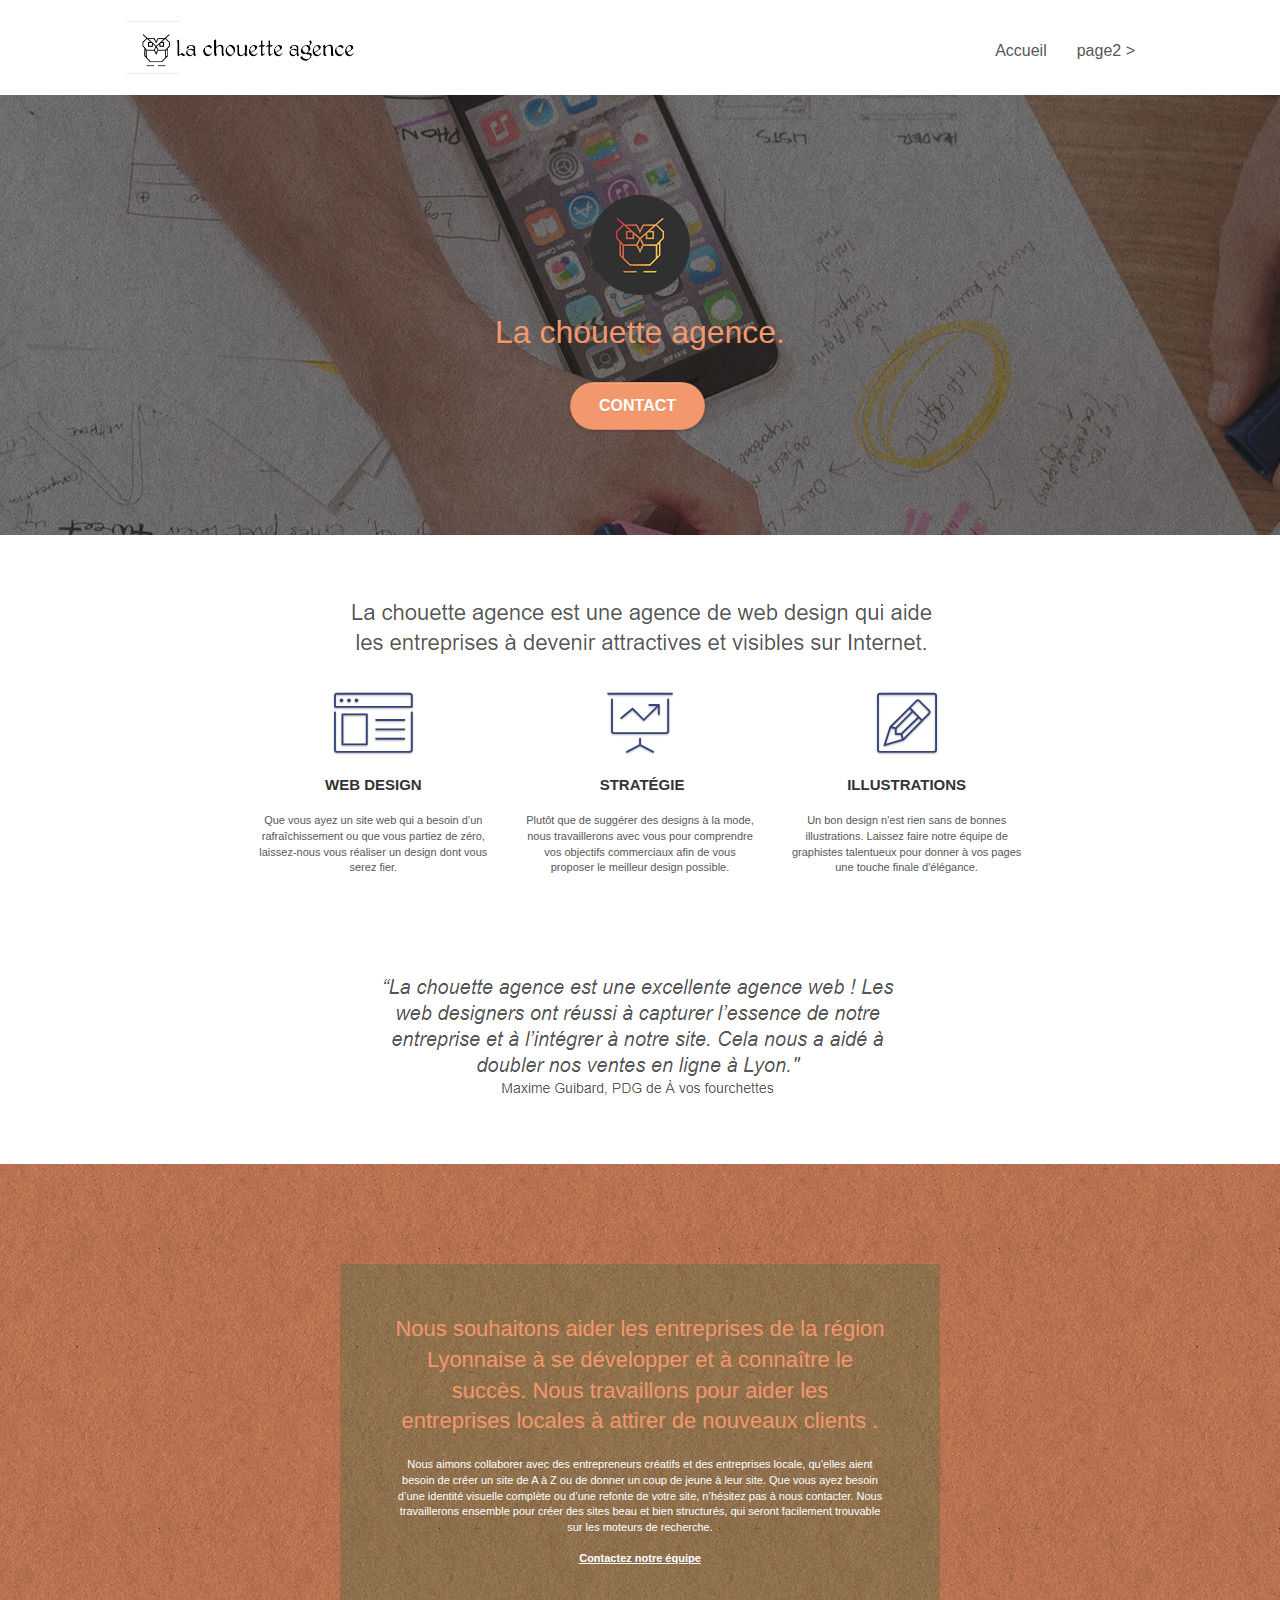
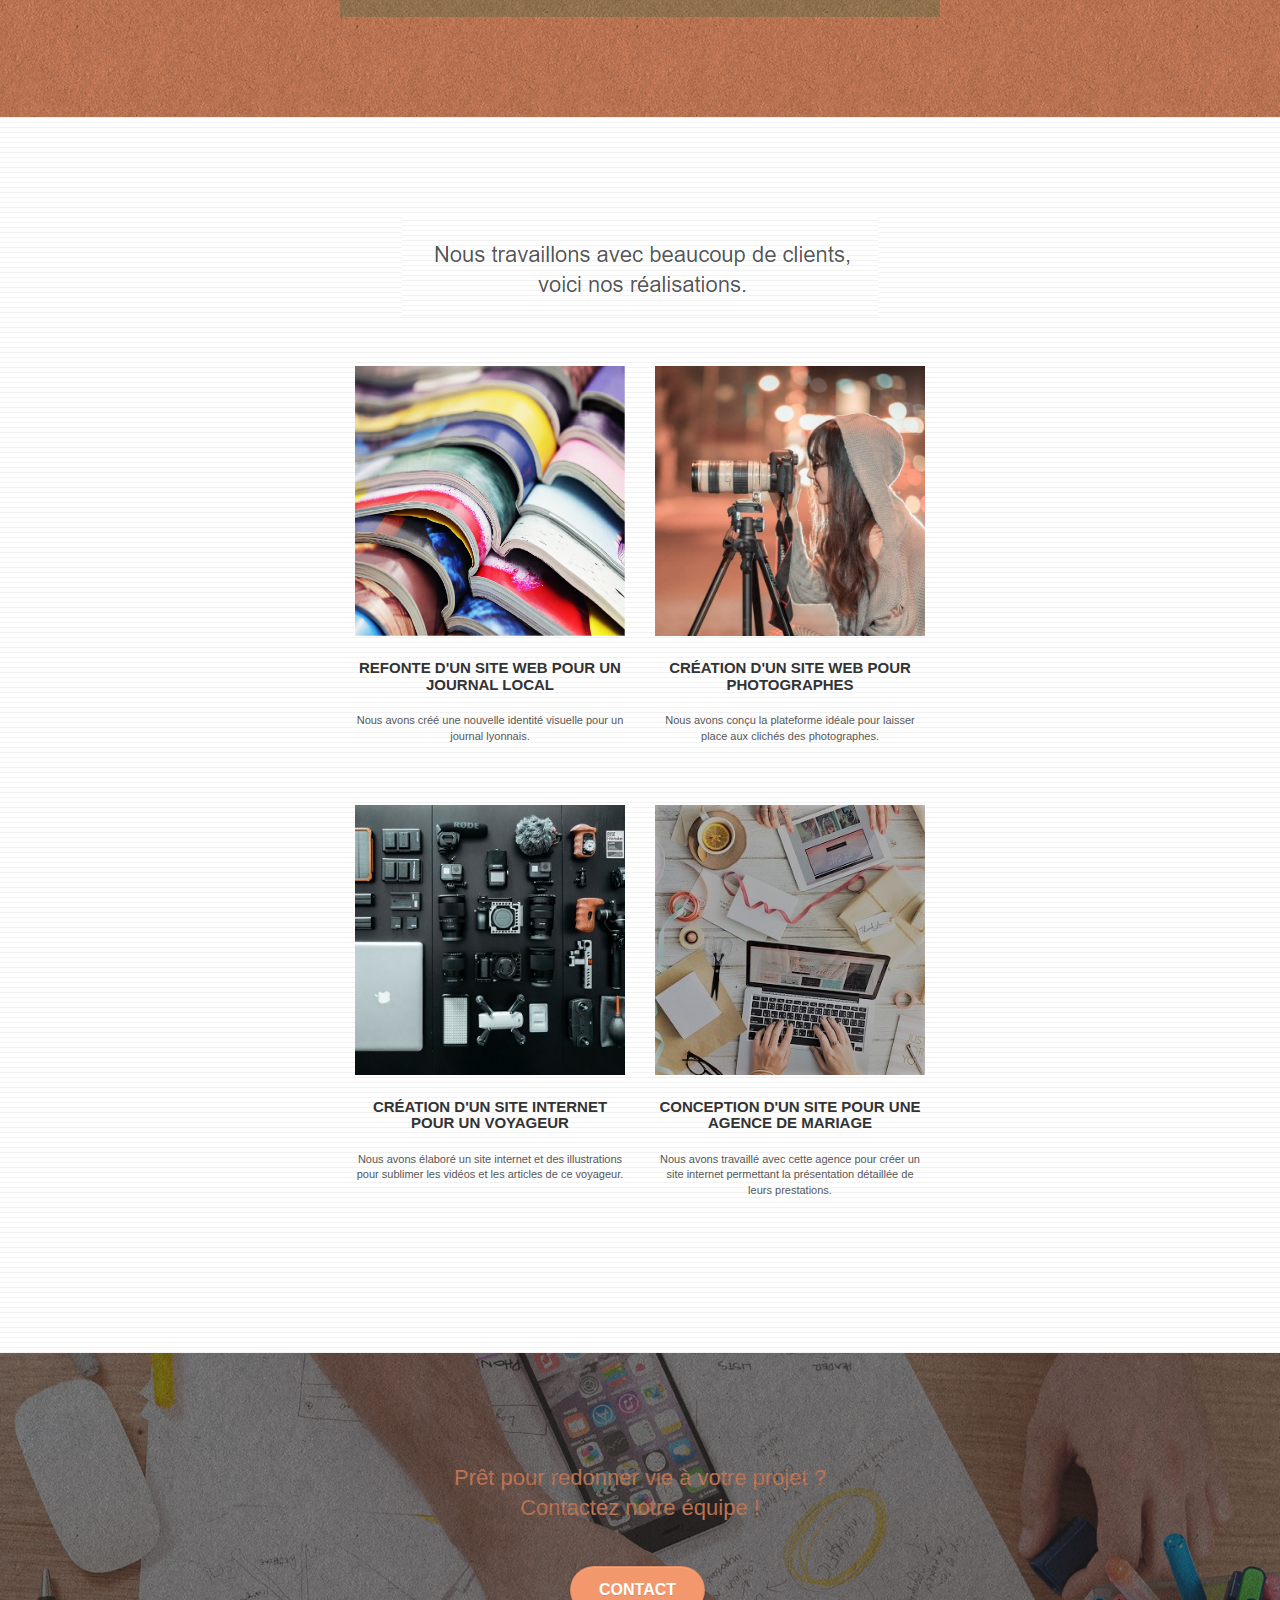
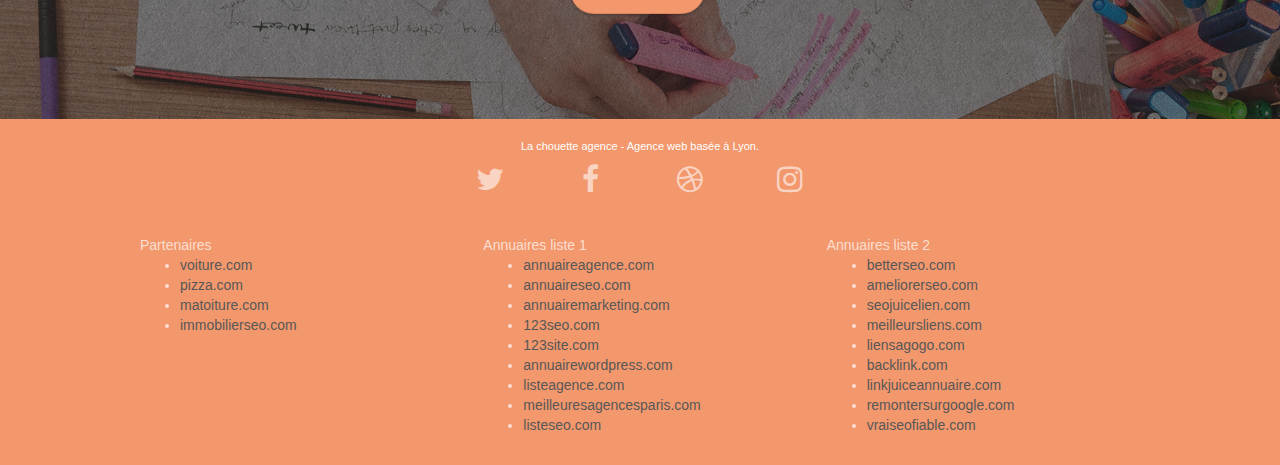
==== index.html @ f8e371b5 "Update index.html" ====
<!doctype html>
<html lang="fr">
<head>
    <meta charset="utf-8">
    <meta name="keywords" content="seo, google, site web, site internet, agence design paris, agence design, agence design,agence design,agence design,agence design,agence design,agence design,agence design,agence design">
    <meta name="description" content="">
    <meta name="viewport" content="width=device-width, initial-scale=1.0, viewport-fit=cover">
    <link rel="shortcut icon" type="image/png" href="favicon.jpg">
    
	<link rel="stylesheet" type="text/css" href="./css/bootstrap.css">
	<link rel="stylesheet" type="text/css" href="style.css">
	<link rel="stylesheet" type="text/css" href="./css/font-awesome.css">
	<link rel="stylesheet" type="text/css" href="./css/et-line.css">
	
    
	<script src="./js/jquery-2.1.0.js"></script>
	<script src="./js/bootstrap.js"></script>
	<script src="./js/blocs.js"></script>
	<script src="./js/jquery.touchSwipe.js" defer></script>
	<script src="./js/gmaps.js"></script>

    <title>.</title>

    
<!-- Analytics -->
 
<!-- Analytics END -->
    
</head>
<body>
<!-- Principal conteneur -->
<div class="page-container">
    
<!-- bloc-0 -->
<div class="bloc bgc-white l-bloc " id="bloc-0">
	<div class="container bloc-sm">

		<nav class="navbar row">
			<div class="navbar-header">
				<div class="keywords" style="color:#cccccc;font-size:1px;">Agence web à paris, stratégie web, web design, illustrations, design de site web, site web, web, internet, site internet, site</div>
				<a class="navbar-brand" href="index.html"><img src="img/la-chouette-agence.png" alt="paris web design logo agence web meilleure agence" height="40" /></a>
				<div class="keywords" style="color:#cccccc;font-size:1px;">Agence web à paris, stratégie web, web design, illustrations, design de site web, site web, web, internet, site internet, site</div>
				<button id="nav-toggle" type="button" class="ui-navbar-toggle navbar-toggle" data-toggle="collapse" data-target=".navbar-1">
					<span class="sr-only">Toggle navigation</span><span class="icon-bar"></span><span class="icon-bar"></span><span class="icon-bar"></span>
				</button>
			</div>
			<div class="collapse navbar-collapse navbar-1 special-dropdown-nav">
				<ul class="site-navigation nav navbar-nav">
					<li>
						<a href="index.html">Accueil</a>
					</li>
					<li>
					</li>
					<li>
						<a href="page2.html">page2 &gt;</a>
					</li>
				</ul>
			</div>
		</nav>
	</div>
</div>
<!-- bloc-0 END -->

<!-- bloc-1-presentation -->
<div class="bloc bgc-dark-slate-blue bg-banniere d-bloc bg-t-edge bloc-bg-texture texture-paper b-parallax" id="bloc-1-hero">
	<div class="container bloc-lg">
		<div class="row tight-width-whitespace">
			<div class="col-sm-12">
				<img src="img/logo.png" class="center-block image-resize-mode" width="100" alt="La chouette agence, agence web paris, création logo paris" />
				<h1 class="text-center hero-bloc-text tc-white ">
					La chouette agence.
				</h1>
				<div class="text-center">
					<a href="page2.html" class="btn btn-lg btn-clean btn-rd cta-hero btn-atomic-tangerine" id="cta-hero">Contact</a>
				</div>
			</div>
		</div>
	</div>
</div>
<!-- bloc-1-presentation END -->

<!-- bloc-2-services -->
<div class="bloc bgc-white l-bloc" id="bloc-2-services">
	<div class="container bloc-md">
		<div class="row">
			<div class="col-sm-12 text-center">
				<img alt="agence web, agence web paris, web design paris, stratégie web" src="img/title.png" />
			</div>
		</div>
		<div class="row voffset-lg med-width-whitespace">
			<div class="col-sm-4">
				<div class="text-center">
					<span class="et-icon-browser sm-shadow icon-dark-slate-blue icons icon-lg"></span>
				</div>
				<h3 class="mg-md text-center">
					Web design
				</h3>
				<p class="text-center ">
					Que vous ayez un site web qui a besoin d&rsquo;un rafraîchissement ou que vous partiez de zéro, laissez-nous vous réaliser un design dont vous serez fier.
				</p>
			</div>
			<div class="col-sm-4">
				<div class="text-center">
					<span class="et-icon-presentation sm-shadow icon-dark-slate-blue icons icon-lg"></span>
				</div>
				<h3 class="mg-md text-center">
					&nbsp;Stratégie
				</h3>
				<p class="text-center ">
					Plutôt que de suggérer des designs à la mode, nous travaillerons avec vous pour comprendre vos objectifs commerciaux afin de vous proposer le meilleur design possible.<br>
				</p>
			</div>
			<div class="col-sm-4">
				<div class="text-center">
					<span class="et-icon-edit sm-shadow icon-dark-slate-blue icons icon-lg"></span>
				</div>
				<h3 class="mg-md text-center">
					Illustrations
				</h3>
				<p class="text-center ">
					Un bon design n'est rien sans de bonnes illustrations. Laissez faire notre équipe de graphistes talentueux pour donner à vos pages une touche finale d'élégance.
				</p>
			</div>
		</div>
		<div class="row voffset-lg voffset">
			<div class="col-xs-12 col-md-8 col-md-offset-2 text-center">
				<img alt="agence web, agence web paris, web design paris, stratégie web" src="img/citation.png" />

			</div>
		</div>
	</div>
</div>
<!-- bloc-2-services END -->

<!-- bloc-3-what-i-do -->
<div class="bloc tc-white bgc-atomic-tangerine bg-presentation d-bloc bloc-bg-texture texture-paper b-parallax" id="bloc-3-what-i-do">
	<div class="container bloc-lg">
		<div class="row tight-width-whitespace black-background">
			<div class="col-sm-12">
				<h2 class="mg-md text-center tc-white">
					Nous souhaitons aider les entreprises de la région Lyonnaise à se développer et à connaître le succès. Nous travaillons pour aider les entreprises locales à attirer de nouveaux clients .<br>
				</h2>
				<p class="text-center white">
					Nous aimons collaborer avec des entrepreneurs créatifs et des entreprises locale, qu’elles aient besoin de créer un site de A à Z ou de donner un coup de jeune à leur site. Que vous ayez besoin d’une identité visuelle complète ou d’une refonte de votre site, n’hésitez pas à nous contacter. Nous travaillerons ensemble pour créer des sites beau et bien structurés, qui seront facilement trouvable sur les moteurs de recherche. <br><br><a class="ltc-white bold-link" href="page2.html">Contactez notre équipe</a><br>
				</p>
			</div>
		</div>
	</div>
</div>
<!-- bloc-3-what-i-do END -->

<!-- bloc-4-portfolio -->
<div class="bloc bgc-white bg-lines-h2-bg bg-repeat l-bloc" id="bloc-4-portfolio">
	<div class="container bloc-lg">
		<div class="row">
			<div class="col-sm-12 text-center">
				<img alt="agence web, agence web paris, web design paris, stratégie web" src="img/title2.png" />
			</div>
		</div>
		<div class="row tight-width-whitespace portfolio-row">
			<div class="col-sm-6">
				<a href="#" data-lightbox="img/1.jpg" data-gallery-id="gallery-1" data-caption="Refonte d'un site web pour un journal local" data-frame="snapshot-lb"><img src="img/1.jpg" alt="paris web design logo agence web meilleure agence et refonte site web journal" class="img-responsive portfolio-thumb" /></a>
				<h3 class="mg-md text-center">
					Refonte d'un site web pour un journal local
				</h3>
				<p class="text-center">
					Nous avons créé une nouvelle identité visuelle pour un journal lyonnais.
				</p>
			</div>
			<div class="col-sm-6">
				<a href="#" data-lightbox="img/2.jpg" data-gallery-id="gallery-1" data-caption="Création d'un site web pour photographes" data-frame="snapshot-lb"><img src="img/2.jpg" class="img-responsive portfolio-thumb" alt="paris web design logo agence web meilleure agence, Création d'un site web pour photographes" /></a>
				<h3 class="mg-md text-center">
					Création d'un site web pour photographes
				</h3>
				<p class="text-center">
					Nous avons conçu la plateforme idéale pour laisser place aux clichés des photographes.
				</p>
			</div>
		</div>
		<div class="row tight-width-whitespace portfolio-row">
			<div class="col-sm-6">
				<a href="#" data-lightbox="img/3.bmp" data-gallery-id="gallery-1" data-caption="Création d'un site internet pour un voyageur" data-frame="snapshot-lb"><img src="img/3.bmp" class="img-responsive portfolio-thumb" alt="paris web design logo agence web meilleure agence, Création d'un site web pour voyageur"/></a>
				<h3 class="mg-md text-center">
					Création d'un site internet pour un voyageur
				</h3>
				<p class="text-center">
					Nous avons élaboré un site internet et des illustrations pour sublimer les vidéos et les articles de ce voyageur.
				</p>
			</div>
			<div class="col-sm-6">
				<a href="#" data-lightbox="img/4.bmp" data-gallery-id="gallery-1" data-caption="Conception d'un site pour une agence de mariage" data-frame="snapshot-lb"><img src="img/4.bmp" class="img-responsive portfolio-thumb" alt="paris web design logo agence web meilleure agence, Création d'un site web pour agence de mariage" /></a>
				<h3 class="mg-md text-center">
					Conception d'un site pour une agence de mariage
				</h3>
				<p class="text-center">
					Nous avons travaillé avec cette agence pour créer un site internet permettant la présentation détaillée de leurs prestations.
				</p>
			</div>
		</div>
	</div>
</div>
<!-- bloc-4-portfolio END -->

<!-- bloc-5-cta -->
<div class="bloc bgc-dark-slate-blue bg-banniere d-bloc bloc-bg-texture texture-paper" id="bloc-5-cta">
	<div class="container bloc-lg">
		<div class="row">
			<h2 class="mg-md text-center tc-white">
				Prêt pour redonner vie à votre projet ?<br>Contactez notre équipe !
			</h2>
			<div class="col-sm-12 text-center">
				<a href="page2.html" class="btn btn-atomic-tangerine btn-clean btn-rd btn-lg cta-hero">Contact</a>
			</div>
		</div>
	</div>
</div>
<!-- bloc-5-cta END -->

<!-- Footer - bloc-8 -->
<div class="bloc bgc-atomic-tangerine d-bloc" id="bloc-8">
	<div class="container bloc-sm">
		<div class="row">
			<div class="col-sm-12">
				<p class="text-center white">
					La chouette agence - Agence web basée à Lyon.<br>
				</p>
				<div class="row row-no-gutters social">
					<div class="col-sm-3">
						<div class="text-center">
							<a class="social" href="index.html"><span class="fa fa-twitter icon-md"></span></a>
						</div>
					</div>
					<div class="col-sm-3">
						<div class="text-center">
							<a class="social" href="index.html"><span class="fa fa-facebook icon-md"></span></a>
						</div>
					</div>
					<div class="col-sm-3">
						<div class="text-center">
							<a class="social" href="index.html"><span class="fa fa-dribbble icon-md"></span></a>
						</div>
					</div>
					<div class="col-sm-3">
						<div class="text-center">
							<a class="social" href="index.html"><span class="fa fa-instagram icon-md"></span></a>
						</div>
					</div>
					<div class="keywords" style="color:#F3976C;">Agence web à paris, stratégie web, web design, illustrations, design de site web, site web, web, internet, site internet, site</div>
				</div>
				<div class="row">
					<div class="col-sm-4">
						Partenaires
							<ul>
								<li><a href="voiture.com">voiture.com</a></li>
								<li><a href="pizza.com">pizza.com</a></li>
								<li><a href="matoiture.com">matoiture.com</a></li>
								<li><a href="immobilierseo.com">immobilierseo.com</a></li>
							</ul>		
					</div>
					<div class="col-sm-4">
						Annuaires liste 1
						<ul>
							<li><a href="annuaireagence.com">annuaireagence.com</a></li>
							<li><a href="annuaireseo.com">annuaireseo.com</a></li>
							<li><a href="annuairemarketing.com">annuairemarketing.com</a></li>
							<li><a href="123seoture.com">123seo.com</a></li>
							<li><a href="123site.com">123site.com</a></li>
							<li><a href="annuairewordpress.com">annuairewordpress.com</a></li>
							<li><a href="listeagence.com">listeagence.com</a></li>
							<li><a href="meilleuresagencesparis.com">meilleuresagencesparis.com</a></li>
							<li><a href="listeseo.com">listeseo.com</a></li>
						</ul>
					</div>
					<div class="col-sm-4">
						Annuaires liste 2
						<ul>
							<li><a href="betterseo.com">betterseo.com</a></li>
							<li><a href="ameliorerseo.com">ameliorerseo.com</a></li>
							<li><a href="seojuicelien.com">seojuicelien.com</a></li>
							<li><a href="meilleursliens.com">meilleursliens.com</a></li>
							<li><a href="liensagogo.com">liensagogo.com</a></li>
							<li><a href="backlink.com">backlink.com</a></li>
							<li><a href="linkjuiceannuaire.com">linkjuiceannuaire.com</a></li>
							<li><a href="remontersurgoogle.com">remontersurgoogle.com</a></li>
							<li><a href="vraiseofiable.com">vraiseofiable.com</a></li>
						</ul>
					</div>
				</div>
			</div>
		</div>
	</div>
</div>
<!-- Footer - bloc-8 END -->

</div>
<!-- Principal conteneur END -->
    

</body>
</html>
---- style.css ----
body {
    margin: 0;
    padding: 0;
    background: #FFF;
    overflow-x: hidden;
    -webkit-font-smoothing: antialiased;
    -moz-osx-font-smoothing: grayscale;
}

a,
button {
    transition: all .3s ease-in-out;
    outline: none!important;
}

a:hover {
    text-decoration: none;
    cursor: pointer;
}

#page-loading-blocs-notifaction {
    position: fixed;
    top: 0;
    bottom: 0;
    width: 100%;
    z-index: 100000;
    background: #FFFFFF url("img/pageload-spinner.gif") no-repeat center center;
}

.bloc {
    width: 100%;
    clear: both;
    background: 50% 50% no-repeat;
    padding: 0 50px;
    -webkit-background-size: cover;
    -moz-background-size: cover;
    -o-background-size: cover;
    background-size: cover;
    position: relative;
}

.bloc .container {
    padding-left: 0;
    padding-right: 0;
}

.bloc-lg {
    padding: 100px 50px;
}

.bloc-md {
    padding: 50px;
}

.bloc-sm {
    padding: 20px 50px;
}

.bg-center,
.bg-l-edge,
.bg-r-edge,
.bg-t-edge,
.bg-b-edge,
.bg-tl-edge,
.bg-bl-edge,
.bg-tr-edge,
.bg-br-edge,
.bg-repeat {
    -webkit-background-size: auto!important;
    -moz-background-size: auto!important;
    -o-background-size: auto!important;
    background-size: auto!important;
}

.bg-repeat {
    background: repeat;
}

.bg-t-edge {
    background: top no-repeat;
}

.bloc-bg-texture::before {
    content: "";
    background-size: 2px 2px;
    position: absolute;
    top: 0;
    bottom: 0;
    left: 0;
    right: 0;
}

.texture-paper::before {
    background: url("img/texture-paper.png");
    background-size: 280px 280px;
}

.b-parallax {
    background-attachment: fixed;
}

.d-bloc {
    color: rgba(255, 255, 255, .7);
}

.d-bloc button:hover {
    color: rgba(255, 255, 255, .9);
}

.d-bloc .icon-round,
.d-bloc .icon-square,
.d-bloc .icon-rounded,
.d-bloc .icon-semi-rounded-a,
.d-bloc .icon-semi-rounded-b {
    border-color: rgba(255, 255, 255, .9);
}

.d-bloc .divider-h span {
    border-color: rgba(255, 255, 255, .2);
}

.d-bloc .a-btn,
.d-bloc .navbar a,
.d-bloc .navbar-brand,
.d-bloc a .icon-sm,
.d-bloc a .icon-md,
.d-bloc a .icon-lg,
.d-bloc a .icon-xl,
.d-bloc h1 a,
.d-bloc h2 a,
.d-bloc h3 a,
.d-bloc h4 a,
.d-bloc h5 a,
.d-bloc h6 a,
.d-bloc p a {
    color: rgba(255, 255, 255, .6);
}

.d-bloc .a-btn:hover,
.d-bloc .navbar a:hover,
.d-bloc .navbar-brand:hover,
.d-bloc a:hover .icon-sm,
.d-bloc a:hover .icon-md,
.d-bloc a:hover .icon-lg,
.d-bloc a:hover .icon-xl,
.d-bloc h1 a:hover,
.d-bloc h2 a:hover,
.d-bloc h3 a:hover,
.d-bloc h4 a:hover,
.d-bloc h5 a:hover,
.d-bloc h6 a:hover,
.d-bloc p a:hover {
    color: rgba(255, 255, 255, 1);
}

.d-bloc .navbar-toggle .icon-bar {
    background: rgba(255, 255, 255, 1);
}

.d-bloc .btn-wire,
.d-bloc .btn-wire:hover {
    color: rgba(255, 255, 255, 1);
    border-color: rgba(255, 255, 255, 1);
}

.d-bloc .panel {
    color: rgba(0, 0, 0, .5);
}

.d-bloc .panel button:hover {
    color: rgba(0, 0, 0, .7);
}

.d-bloc .panel icon {
    border-color: rgba(0, 0, 0, .7);
}

.d-bloc .panel .divider-h span {
    border-color: rgba(0, 0, 0, .1);
}

.d-bloc .panel .a-btn {
    color: rgba(0, 0, 0, .6);
}

.d-bloc .panel .a-btn:hover {
    color: rgba(0, 0, 0, 1);
}

.d-bloc .panel .btn-wire,
.d-bloc .panel .btn-wire:hover {
    color: rgba(0, 0, 0, .7);
    border-color: rgba(0, 0, 0, .3);
}

.d-bloc .panel,
.l-bloc {
    color: rgba(0, 0, 0, .5);
}

.d-bloc .panel button:hover,
.l-bloc button:hover {
    color: rgba(0, 0, 0, .7);
}

.l-bloc .icon-round,
.l-bloc .icon-square,
.l-bloc .icon-rounded,
.l-bloc .icon-semi-rounded-a,
.l-bloc .icon-semi-rounded-b {
    border-color: rgba(0, 0, 0, .7);
}

.d-bloc .panel .divider-h span,
.l-bloc .divider-h span {
    border-color: rgba(0, 0, 0, .1);
}

.d-bloc .panel .a-btn,
.l-bloc .a-btn,
.l-bloc .navbar a,
.l-bloc .navbar-brand,
.l-bloc a .icon-sm,
.l-bloc a .icon-md,
.l-bloc a .icon-lg,
.l-bloc a .icon-xl,
.l-bloc h1 a,
.l-bloc h2 a,
.l-bloc h3 a,
.l-bloc h4 a,
.l-bloc h5 a,
.l-bloc h6 a,
.l-bloc p a {
    color: rgba(0, 0, 0, .6);
}

.d-bloc .panel .a-btn:hover,
.l-bloc .a-btn:hover,
.l-bloc .navbar a:hover,
.l-bloc .navbar-brand:hover,
.l-bloc a:hover .icon-sm,
.l-bloc a:hover .icon-md,
.l-bloc a:hover .icon-lg,
.l-bloc a:hover .icon-xl,
.l-bloc h1 a:hover,
.l-bloc h2 a:hover,
.l-bloc h3 a:hover,
.l-bloc h4 a:hover,
.l-bloc h5 a:hover,
.l-bloc h6 a:hover,
.l-bloc p a:hover {
    color: rgba(0, 0, 0, 1);
}

.l-bloc .navbar-toggle .icon-bar {
    color: rgba(0, 0, 0, .6);
}

.d-bloc .panel .btn-wire,
.d-bloc .panel .btn-wire:hover,
.l-bloc .btn-wire,
.l-bloc .btn-wire:hover {
    color: rgba(0, 0, 0, .7);
    border-color: rgba(0, 0, 0, .3);
}

.voffset {
    margin-top: 30px;
}

.voffset-lg {
    margin-top: 80px;
}

.row-no-gutters {
    margin-right: 0;
    margin-left: 0;
}

.row.row-no-gutters > [class^="col-"],
.row.row-no-gutters > [class*=" col-"] {
    padding-right: 0;
    padding-left: 0;
}

#bloc-1-hero h1 {
    font-size: 32px;
}

.navbar {
    margin-bottom: 0;
    z-index: 1;
}

.navbar-brand {
    height: auto;
    padding: 3px 15px;
    font-size: 25px;
    font-weight: normal;
    font-weight: 600;
    line-height: 44px;
}

.navbar-brand img {
    max-height: 200px;
    margin: 0 5px 0 0;
    display: inline;
}

.navbar-brand img[src$=svg] {
    min-width: 100px;
}

.nav-center .navbar-brand img {
    margin: 0;
}

.navbar .nav {
    padding-top: 2px;
    margin-right: -16px;
    float: right;
    z-index: 1;
}

.nav > li {
    float: left;
    margin-top: 4px;
    font-size: 16px;
}

.navbar-nav .open .dropdown-menu > li > a {
    text-align: inherit;
}

.nav > li a:hover,
.nav > li a:focus {
    background: transparent;
}

.navbar-toggle {
    margin: 10px 10px 0 0;
    border: 0px;
}

.navbar-toggle:hover {
    background: transparent!important;
}

.navbar-toggle .icon-bar {
    background-color: rgba(0, 0, 0, .5);
    width: 26px;
}

.nav-invert .navbar .nav {
    float: left;
}

.nav-invert .navbar-header,
.nav-invert .navbar-brand {
    float: right;
    position: relative;
    z-index: 2;
}

@media (min-width: 768px) {
    .site-navigation {
        position: absolute;
        top: 50%;
        right: 20px;
        transform: translate(0, -50%);
        -webkit-transform: translateY(-50%);
    }
    .nav > li .dropdown-menu a,
    .nav > li .dropdown-menu a:hover {
        color: #484848;
    }
    .nav-invert .site-navigation {
        left: 0;
        right: 0;
    }
    .nav-center {
        text-align: center;
    }
    .nav-center .navbar-header {
        width: 100%;
    }
    .nav-center .navbar-header,
    .nav-center .navbar-brand,
    .nav-center .nav > li {
        float: none;
        display: inline-block;
    }
    .nav-center .site-navigation {
        position: relative;
        width: 100%;
        right: 0;
        margin-right: 0px;
        margin-top: 20px;
    }
    .nav-center.mini-nav .navbar-toggle {
        float: none;
        margin: 10px auto 0;
    }
}

.nav > li > .dropdown a {
    background: none!important;
    display: block;
    padding: 14px 15px;
}

nav .caret {
    margin: 0 5px;
}

.dropdown-menu .dropdown-menu {
    top: -8px;
    left: 100%;
}

.dropdown-menu .dropmenu-flow-right {
    top: 100%;
    left: 0;
    margin-left: -1px;
    border-top-left-radius: 0;
    border-top-right-radius: 0;
}

.dropdown-menu .dropdown span {
    border: 4px solid black;
    border-top-color: transparent;
    border-right-color: transparent;
    border-bottom-color: transparent;
    margin: 6px -5px 0 0!important;
    float: right;
}

.mg-md {
    margin-top: 10px;
    margin-bottom: 20px;
}

.mg-lg {
    margin-top: 10px;
    margin-bottom: 40px;
}

.btn {
    margin: 0 5px 5px 0;
}

.btn.pull-right {
    margin: 0 0 5px 5px;
}

.btn-d,
.btn-d:hover,
.btn-d:focus {
    color: #FFF;
    background: rgba(0, 0, 0, .3);
}

button {
    outline: none!important;
}

.btn-rd {
    border-radius: 40px;
}

.btn-clean {
    border: 1px solid rgba(0, 0, 0, .08);
    border-bottom-color: rgba(0, 0, 0, .1);
    text-shadow: 0 1px 0 rgba(0, 0, 1, .1);
    box-shadow: 0 1px 3px rgba(0, 0, 1, .25), inset 0 1px 0 0 rgba(255, 255, 255, .15);
}

.icon-md {
    font-size: 30px!important;
}

.icon-lg {
    font-size: 60px!important;
}

.sm-shadow {
    text-shadow: 0 1px 2px rgba(0, 0, 0, .3);
}

.panel-sq,
.panel-sq .panel-heading,
.panel-sq .panel-footer {
    border-radius: 0;
}

.panel-rd {
    border-radius: 30px;
}

.panel-rd .panel-heading {
    border-radius: 29px 29px 0 0;
}

.panel-rd .panel-footer {
    border-radius: 0 0 29px 29px;
}

.form-control {
    border-color: rgba(0, 0, 0, .1);
    box-shadow: none;
}

.scrollToTop {
    width: 40px;
    height: 40px;
    position: fixed;
    bottom: 20px;
    right: 20px;
    opacity: 0;
    z-index: 500;
    transition: all .3s ease-in-out;
}

.scrollToTop span {
    margin-top: 6px;
}

.showScrollTop {
    font-size: 14px;
    opacity: 1;
}

a[data-lightbox] {
    position: relative;
    display: block;
    text-align: center;
}

a[data-lightbox]:hover::before {
    content: "+";
    font-family: "HelveticaNeue-Light", "Helvetica Neue Light", "Helvetica Neue", Helvetica, Arial;
    font-size: 32px;
    width: 50px;
    height: 50px;
    margin-left: -25px;
    border-radius: 50%;
    background: rgba(0, 0, 0, .6);
    color: #FFF;
    font-weight: 100;
    z-index: 1;
    position: absolute;
    top: 50%;
    transform: translateY(-50%);
    -webkit-transform: translateY(-50%);
}

a[data-lightbox]:hover img {
    opacity: 0.6;
    -webkit-animation-fill-mode: none;
    animation-fill-mode: none;
}

#lightbox-modal {
    display: flex;
    align-items: center;
}

#lightbox-modal .modal-dialog {
    width: 90%;
    max-width: 900px;
    margin: 0 auto 0;
}

#lightbox-modal .modal-dialog img {
    max-height: 90vh;
    margin: 0 auto;
}

.lightbox-caption {
    padding: 20px;
    color: #FFF;
    background: rgba(0, 0, 0, .5);
    position: absolute;
    left: 15px;
    right: 15px;
    bottom: 5px;
}

.close-lightbox {
    color: #FFF;
    font-size: 30px;
    position: absolute;
    top: 20px;
    right: 20px;
    z-index: 20;
    background: rgba(0, 0, 0, .5);
    border: none;
    line-height: 30px;
    padding: 0 9px 5px;
    opacity: 0.3;
}

.close-lightbox:hover,
.next-lightbox:hover,
.prev-lightbox:hover {
    opacity: 1.0;
    color: #FFF;
}

.next-lightbox,
.prev-lightbox {
    font-size: 20px;
    color: rgba(255, 255, 255, .9);
    background: rgba(0, 0, 0, .5);
    transition: all .2s ease-in-out;
    position: absolute;
    top: 45%;
    z-index: 1;
    opacity: 0.4;
}

.next-lightbox {
    padding: 6px 8px 1px 13px;
    right: 25px;
}

.prev-lightbox {
    padding: 6px 13px 1px 10px;
    left: 25px;
}

.snapshot-lb .modal-body {
    padding-bottom: 45px;
}

.snapshot-lb .lightbox-caption {
    padding: 0;
    color: rgba(0, 0, 0, .5);
    background: none;
}

h1,
h2,
h3,
h4,
h5,
h6,
p,
label,
.btn,
a {
    font-family: "helvetica";
    font-weight: 400;
    color: #575757!important;
}

.container {
    max-width: 1000px;
}

.hero-bloc-text {
    font-size: 38px;
}

.hero-bloc-text-sub {
    font-size: 36px;
}

.statement-bloc-text {
    line-height: 26px;
    font-style: italic;
    font-size: 20px;
    text-align: center;
    font-weight: lighter;
    max-width: 520px;
    margin: auto auto auto auto;
}

p {
    font-size: 11px;
}

.tight-width-whitespace {
    max-width: 600px;
    margin: auto auto auto auto;
}

.h1 {
    font-size: 20px;
    font-family: "Open Sans";
}

.cta-hero {
    margin-top: 22px;
    color: #FFFFFF!important;
    text-transform: uppercase;
    padding: 12px 28px 12px 28px;
    font-size: 16px;
    font-weight: 700;
}

.social {
    max-width: 400px;
    margin: auto auto auto auto;
}

h2 {
    font-size: 22px;
    line-height: 1.4em;
}

h3 {
    font-size: 15px;
    text-transform: uppercase;
    font-weight: 700;
    color: #333333!important;
}

.med-width-whitespace {
    max-width: 800px;
    margin: auto auto auto auto;
    box-shadow: 0px 0px 0px #000000;
}

h1 {
    color: #333333!important;
}

h4 {
    color: #333333!important;
}

.icons {
    margin-bottom: 14px;
    margin-top: 24px;
}

.white {
    color: #FFFFFF!important;
}

.portfolio-thumb {
    margin-bottom: 24px;
}

.portfolio-row {
    margin-bottom: 44px;
    margin-top: 50px;
}

.avatar {
    box-shadow: 0px 4px 9px rgba(0, 0, 0, 0.3);
}

.black-background {
    background-color: rgba(165, 147, 99, 0.7);
    padding: 40px 40px 40px 40px;
}

.bold-link {
    font-weight: 900;
    text-decoration: underline!important;
}

.bgc-white {
    background-color: #FFFFFF;
}

.bgc-dark-slate-blue {
    background-color: #364577;
}

.bgc-atomic-tangerine {
    background-color: #F3976C;
}

.tc-white {
    color: #F3976C!important;
}

.btn-atomic-tangerine {
    background: #F3976C;
    color: #FFFFFF!important;
}

.btn-atomic-tangerine:hover {
    background: #c27956!important;
    color: #FFFFFF!important;
}

.ltc-white {
    color: #FFFFFF!important;
}

.ltc-white:hover {
    color: #cccccc!important;
}

.ltc-atomic-tangerine {
    color: #F3976C!important;
}

.ltc-atomic-tangerine:hover {
    color: #c27956!important;
}

.icon-dark-slate-blue {
    color: #364577!important;
    border-color: #364577!important;
}

.bg-dots-bg {
    background-image: url("img/dots-bg.png");
}

.bg-lines-h2-bg {
    background-image: url("img/lines-h2-bg.png");
}

.bg-banniere {
    background-image: url("img/la-chouette-agence-banniere.jpg");
}

.bg-presentation {
    background-image: url("img/image-de-presentation.bmp");
}

@media (max-width: 1024px) {
    .bloc {
        padding-left: 20px;
        padding-right: 20px;
    }
    .bloc.full-width-bloc,
    .bloc-tile-2.full-width-bloc .container,
    .bloc-tile-3.full-width-bloc .container,
    .bloc-tile-4.full-width-bloc .container {
        padding-left: 0;
        padding-right: 0;
    }
}

@media (max-width: 992px) and (min-width: 768px) {
    .navbar .nav {
        max-width: 80%
    }
    .nav-center.navbar .nav {
        max-width: 100%
    }
}

@media only screen and (min-device-width: 768px) and (max-device-width: 1024px) and (orientation: landscape) {
    .b-parallax {
        background-attachment: scroll;
    }
}

@media only screen and (min-device-width: 1024px) and (max-device-width: 1366px) and (-webkit-min-device-pixel-ratio: 1.5) {
    .b-parallax {
        background-attachment: scroll;
    }
}

@media (max-width: 991px) {
    .container {
        width: 100%;
    }
    .b-parallax {
        background-attachment: scroll;
    }
    .page-container,
    #hero-bloc {
        overflow-x: hidden;
        position: relative;
    }
    .bloc {
        padding-left: constant(safe-area-inset-left);
        padding-right: constant(safe-area-inset-right);
    }
    .bloc-group,
    .bloc-group .bloc {
        display: block;
        width: 100%;
    }
    .bloc-fill-screen .fill-bloc-top-edge,
    .bloc-fill-screen .fill-bloc-bottom-edge {
        padding: 0 20px;
        padding-left: constant(safe-area-inset-left);
        padding-right: constant(safe-area-inset-right);
    }
}

@media (max-width: 767px) {
    .page-container {
        overflow-x: hidden;
        position: relative;
    }
    h1,
    h2,
    h3,
    h4,
    h5,
    h6,
    p,
    #disqus_thread {
        padding-left: 10px!important;
        padding-right: 10px!important;
    }
    .b-parallax {
        background-attachment: scroll;
    }
    .navbar .nav {
        padding-top: 0;
        border-top: 1px solid rgba(0, 0, 0, .2);
        float: none!important;
    }
    .navbar.row {
        margin-left: 0;
        margin-right: 0;
    }
    .site-navigation {
        position: inherit;
        transform: none;
        -webkit-transform: none;
        -ms-transform: none;
    }
    .nav > li {
        margin-top: 0;
        border-bottom: 1px solid rgba(0, 0, 0, .1);
        background: rgba(0, 0, 0, .05);
        text-align: left;
        padding-left: 15px;
        width: 100%;
    }
    .nav > li:hover {
        background: rgba(0, 0, 0, .08);
    }
    .dropdown .dropdown a .caret {
        float: none;
        margin: 5px 0 0 10px!important;
        border: 4px solid black;
        border-bottom-color: transparent;
        border-right-color: transparent;
        border-left-color: transparent;
    }
    #hero-bloc .navbar .nav {
        background: rgba(0, 0, 0, .8);
    }
    #hero-bloc .navbar .nav a {
        color: rgba(255, 255, 255, .6);
    }
    .hero {
        padding: 50px 0;
    }
    .hero-nav {
        left: -1px;
        right: -1px;
    }
    .navbar-collapse {
        padding: 0;
        overflow-x: hidden;
        -webkit-box-shadow: none;
        box-shadow: none;
    }
    .navbar-brand img {
        max-height: 40px;
        width: auto;
    }
    .nav-invert .navbar-header {
        float: none;
        width: 100%;
    }
    .nav-invert .navbar-toggle {
        float: left;
        margin-left: 10px;
    }
    .bloc {
        padding-left: 0;
        padding-right: 0;
    }
    .bloc-xxl,
    .bloc-xl,
    .bloc-lg {
        padding: 40px 0;
    }
    .bloc-sm,
    .bloc-md {
        padding-left: 0;
        padding-right: 0;
    }
    .bloc-tile-2 .container,
    .bloc-tile-3 .container,
    .bloc-tile-4 .container,
    .bloc-fill-screen .fill-bloc-top-edge,
    .bloc-fill-screen .fill-bloc-bottom-edge {
        padding-left: 0;
        padding-right: 0;
    }
    .a-block {
        padding: 0 10px;
    }
    .btn-dwn {
        display: none;
    }
    .voffset {
        margin-top: 5px;
    }
    .voffset-md {
        margin-top: 20px;
    }
    .voffset-lg {
        margin-top: 30px;
    }
    form {
        padding: 5px;
    }
    .close-lightbox {
        display: inline-block;
    }
    .blocsapp-device-iphone5 {
        background-size: 216px 425px;
        padding-top: 60px;
        width: 216px;
        height: 425px;
    }
    .blocsapp-device-iphone5 img {
        width: 180px;
        height: 320px;
    }
}

@media (max-width: 400px) {
    .bloc {
        padding-left: 0;
        padding-right: 0;
    }
}

@media (max-width: 767px) {
    .bloc-mob-center-text {
        text-align: center;
    }
}
---- css/et-line.css ----
@font-face {
    font-family: et-line;
    src: url(../fonts/et-line.eot);
    src: url(../fonts/et-line.eot?#iefix) format('embedded-opentype'), url(../fonts/et-line.woff) format('woff'), url(../fonts/et-line.ttf) format('truetype'), url(../fonts/et-line.svg#et-line) format('svg');
    font-weight: 400;
    font-style: normal
}

.et-icon-adjustments,
.et-icon-alarmclock,
.et-icon-anchor,
.et-icon-aperture,
.et-icon-attachment,
.et-icon-bargraph,
.et-icon-basket,
.et-icon-beaker,
.et-icon-bike,
.et-icon-book-open,
.et-icon-briefcase,
.et-icon-browser,
.et-icon-calendar,
.et-icon-camera,
.et-icon-caution,
.et-icon-chat,
.et-icon-circle-compass,
.et-icon-clipboard,
.et-icon-clock,
.et-icon-cloud,
.et-icon-compass,
.et-icon-desktop,
.et-icon-dial,
.et-icon-document,
.et-icon-documents,
.et-icon-download,
.et-icon-dribbble,
.et-icon-edit,
.et-icon-envelope,
.et-icon-expand,
.et-icon-facebook,
.et-icon-flag,
.et-icon-focus,
.et-icon-gears,
.et-icon-genius,
.et-icon-gift,
.et-icon-global,
.et-icon-globe,
.et-icon-googleplus,
.et-icon-grid,
.et-icon-happy,
.et-icon-hazardous,
.et-icon-heart,
.et-icon-hotairballoon,
.et-icon-hourglass,
.et-icon-key,
.et-icon-laptop,
.et-icon-layers,
.et-icon-lifesaver,
.et-icon-lightbulb,
.et-icon-linegraph,
.et-icon-linkedin,
.et-icon-lock,
.et-icon-magnifying-glass,
.et-icon-map,
.et-icon-map-pin,
.et-icon-megaphone,
.et-icon-mic,
.et-icon-mobile,
.et-icon-newspaper,
.et-icon-notebook,
.et-icon-paintbrush,
.et-icon-paperclip,
.et-icon-pencil,
.et-icon-phone,
.et-icon-picture,
.et-icon-pictures,
.et-icon-piechart,
.et-icon-presentation,
.et-icon-pricetags,
.et-icon-printer,
.et-icon-profile-female,
.et-icon-profile-male,
.et-icon-puzzle,
.et-icon-quote,
.et-icon-recycle,
.et-icon-refresh,
.et-icon-ribbon,
.et-icon-rss,
.et-icon-sad,
.et-icon-scissors,
.et-icon-scope,
.et-icon-search,
.et-icon-shield,
.et-icon-speedometer,
.et-icon-strategy,
.et-icon-streetsign,
.et-icon-tablet,
.et-icon-target,
.et-icon-telescope,
.et-icon-toolbox,
.et-icon-tools,
.et-icon-tools-2,
.et-icon-trophy,
.et-icon-tumblr,
.et-icon-twitter,
.et-icon-upload,
.et-icon-video,
.et-icon-wallet,
.et-icon-wine {
    font-family: et-line;
    speak: none;
    font-style: normal;
    font-weight: 400;
    font-variant: normal;
    text-transform: none;
    line-height: 1;
    -webkit-font-smoothing: antialiased;
    -moz-osx-font-smoothing: grayscale;
    display: inline-block
}

.et-icon-mobile:before {
    content: "\e000"
}

.et-icon-laptop:before {
    content: "\e001"
}

.et-icon-desktop:before {
    content: "\e002"
}

.et-icon-tablet:before {
    content: "\e003"
}

.et-icon-phone:before {
    content: "\e004"
}

.et-icon-document:before {
    content: "\e005"
}

.et-icon-documents:before {
    content: "\e006"
}

.et-icon-search:before {
    content: "\e007"
}

.et-icon-clipboard:before {
    content: "\e008"
}

.et-icon-newspaper:before {
    content: "\e009"
}

.et-icon-notebook:before {
    content: "\e00a"
}

.et-icon-book-open:before {
    content: "\e00b"
}

.et-icon-browser:before {
    content: "\e00c"
}

.et-icon-calendar:before {
    content: "\e00d"
}

.et-icon-presentation:before {
    content: "\e00e"
}

.et-icon-picture:before {
    content: "\e00f"
}

.et-icon-pictures:before {
    content: "\e010"
}

.et-icon-video:before {
    content: "\e011"
}

.et-icon-camera:before {
    content: "\e012"
}

.et-icon-printer:before {
    content: "\e013"
}

.et-icon-toolbox:before {
    content: "\e014"
}

.et-icon-briefcase:before {
    content: "\e015"
}

.et-icon-wallet:before {
    content: "\e016"
}

.et-icon-gift:before {
    content: "\e017"
}

.et-icon-bargraph:before {
    content: "\e018"
}

.et-icon-grid:before {
    content: "\e019"
}

.et-icon-expand:before {
    content: "\e01a"
}

.et-icon-focus:before {
    content: "\e01b"
}

.et-icon-edit:before {
    content: "\e01c"
}

.et-icon-adjustments:before {
    content: "\e01d"
}

.et-icon-ribbon:before {
    content: "\e01e"
}

.et-icon-hourglass:before {
    content: "\e01f"
}

.et-icon-lock:before {
    content: "\e020"
}

.et-icon-megaphone:before {
    content: "\e021"
}

.et-icon-shield:before {
    content: "\e022"
}

.et-icon-trophy:before {
    content: "\e023"
}

.et-icon-flag:before {
    content: "\e024"
}

.et-icon-map:before {
    content: "\e025"
}

.et-icon-puzzle:before {
    content: "\e026"
}

.et-icon-basket:before {
    content: "\e027"
}

.et-icon-envelope:before {
    content: "\e028"
}

.et-icon-streetsign:before {
    content: "\e029"
}

.et-icon-telescope:before {
    content: "\e02a"
}

.et-icon-gears:before {
    content: "\e02b"
}

.et-icon-key:before {
    content: "\e02c"
}

.et-icon-paperclip:before {
    content: "\e02d"
}

.et-icon-attachment:before {
    content: "\e02e"
}

.et-icon-pricetags:before {
    content: "\e02f"
}

.et-icon-lightbulb:before {
    content: "\e030"
}

.et-icon-layers:before {
    content: "\e031"
}

.et-icon-pencil:before {
    content: "\e032"
}

.et-icon-tools:before {
    content: "\e033"
}

.et-icon-tools-2:before {
    content: "\e034"
}

.et-icon-scissors:before {
    content: "\e035"
}

.et-icon-paintbrush:before {
    content: "\e036"
}

.et-icon-magnifying-glass:before {
    content: "\e037"
}

.et-icon-circle-compass:before {
    content: "\e038"
}

.et-icon-linegraph:before {
    content: "\e039"
}

.et-icon-mic:before {
    content: "\e03a"
}

.et-icon-strategy:before {
    content: "\e03b"
}

.et-icon-beaker:before {
    content: "\e03c"
}

.et-icon-caution:before {
    content: "\e03d"
}

.et-icon-recycle:before {
    content: "\e03e"
}

.et-icon-anchor:before {
    content: "\e03f"
}

.et-icon-profile-male:before {
    content: "\e040"
}

.et-icon-profile-female:before {
    content: "\e041"
}

.et-icon-bike:before {
    content: "\e042"
}

.et-icon-wine:before {
    content: "\e043"
}

.et-icon-hotairballoon:before {
    content: "\e044"
}

.et-icon-globe:before {
    content: "\e045"
}

.et-icon-genius:before {
    content: "\e046"
}

.et-icon-map-pin:before {
    content: "\e047"
}

.et-icon-dial:before {
    content: "\e048"
}

.et-icon-chat:before {
    content: "\e049"
}

.et-icon-heart:before {
    content: "\e04a"
}

.et-icon-cloud:before {
    content: "\e04b"
}

.et-icon-upload:before {
    content: "\e04c"
}

.et-icon-download:before {
    content: "\e04d"
}

.et-icon-target:before {
    content: "\e04e"
}

.et-icon-hazardous:before {
    content: "\e04f"
}

.et-icon-piechart:before {
    content: "\e050"
}

.et-icon-speedometer:before {
    content: "\e051"
}

.et-icon-global:before {
    content: "\e052"
}

.et-icon-compass:before {
    content: "\e053"
}

.et-icon-lifesaver:before {
    content: "\e054"
}

.et-icon-clock:before {
    content: "\e055"
}

.et-icon-aperture:before {
    content: "\e056"
}

.et-icon-quote:before {
    content: "\e057"
}

.et-icon-scope:before {
    content: "\e058"
}

.et-icon-alarmclock:before {
    content: "\e059"
}

.et-icon-refresh:before {
    content: "\e05a"
}

.et-icon-happy:before {
    content: "\e05b"
}

.et-icon-sad:before {
    content: "\e05c"
}

.et-icon-facebook:before {
    content: "\e05d"
}

.et-icon-twitter:before {
    content: "\e05e"
}

.et-icon-googleplus:before {
    content: "\e05f"
}

.et-icon-rss:before {
    content: "\e060"
}

.et-icon-tumblr:before {
    content: "\e061"
}

.et-icon-linkedin:before {
    content: "\e062"
}

.et-icon-dribbble:before {
    content: "\e063"
}
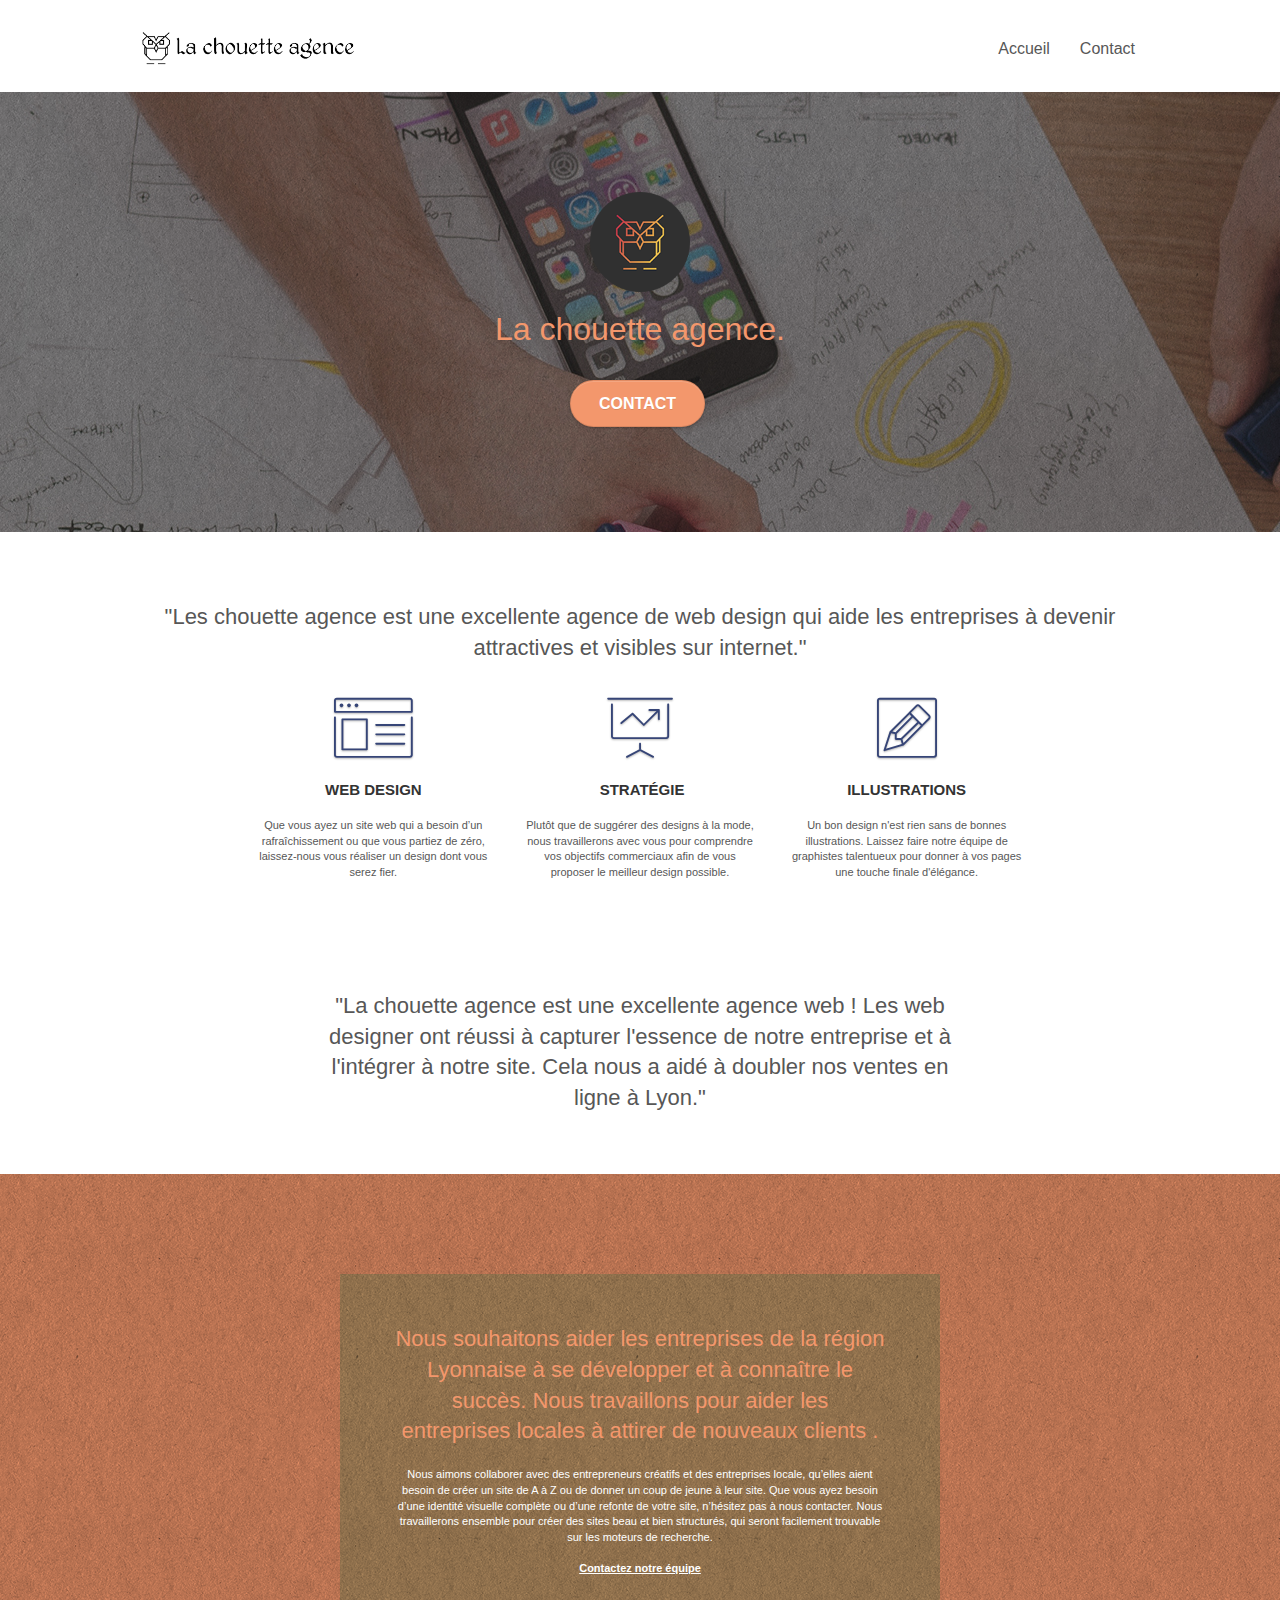
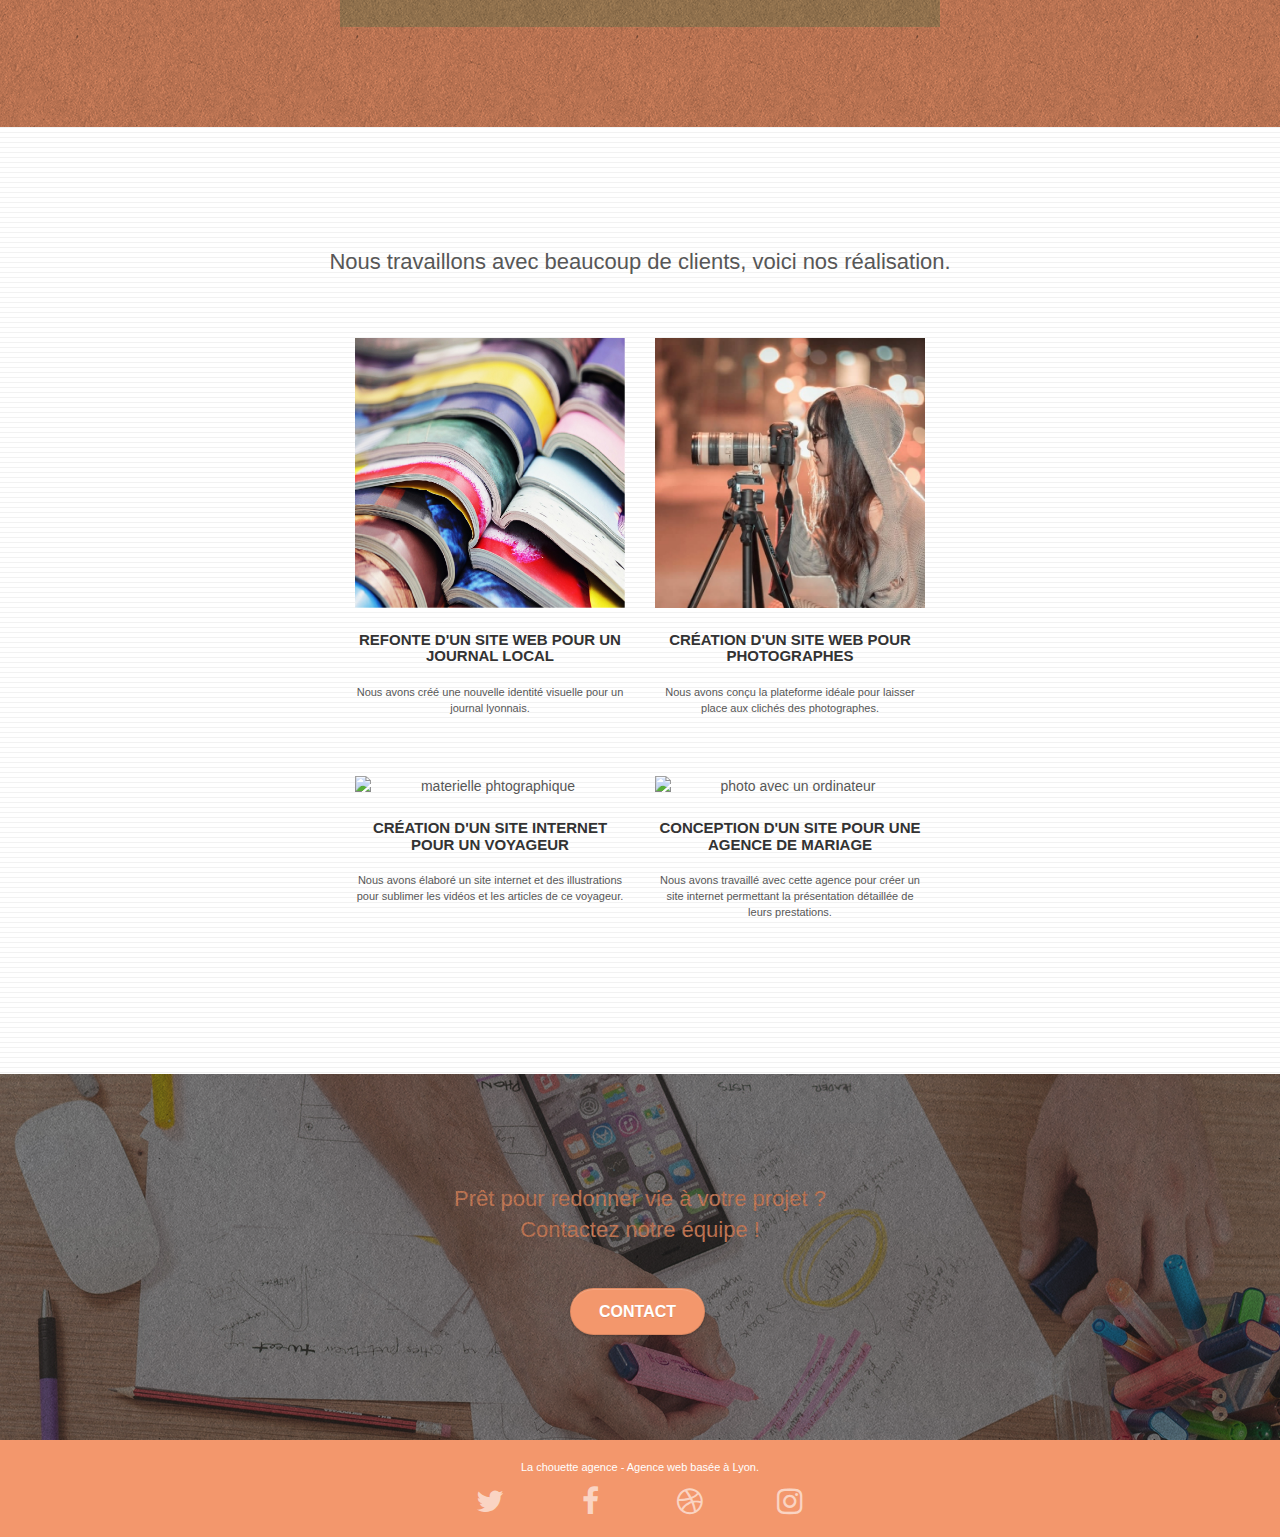
==== commit f90700dd: "Update index.html" ====
--- a/index.html
+++ b/index.html
@@ -2,8 +2,7 @@
 <html lang="fr">
 <head>
     <meta charset="utf-8">
-    <meta name="keywords" content="seo, google, site web, site internet, agence design paris, agence design, agence design,agence design,agence design,agence design,agence design,agence design,agence design,agence design">
-    <meta name="description" content="">
+    <meta name="description" content="La chouette agence est une entreprise de webdesign à Lyon">
     <meta name="viewport" content="width=device-width, initial-scale=1.0, viewport-fit=cover">
     <link rel="shortcut icon" type="image/png" href="favicon.jpg">
     
@@ -13,13 +12,9 @@
 	<link rel="stylesheet" type="text/css" href="./css/et-line.css">
 	
     
-	<script src="./js/jquery-2.1.0.js"></script>
-	<script src="./js/bootstrap.js"></script>
-	<script src="./js/blocs.js"></script>
-	<script src="./js/jquery.touchSwipe.js" defer></script>
-	<script src="./js/gmaps.js"></script>
-
-    <title>.</title>
+
+
+    <title>La Chouette Agence</title>
 
     
 <!-- Analytics -->
@@ -37,9 +32,9 @@
 
 		<nav class="navbar row">
 			<div class="navbar-header">
-				<div class="keywords" style="color:#cccccc;font-size:1px;">Agence web à paris, stratégie web, web design, illustrations, design de site web, site web, web, internet, site internet, site</div>
-				<a class="navbar-brand" href="index.html"><img src="img/la-chouette-agence.png" alt="paris web design logo agence web meilleure agence" height="40" /></a>
-				<div class="keywords" style="color:#cccccc;font-size:1px;">Agence web à paris, stratégie web, web design, illustrations, design de site web, site web, web, internet, site internet, site</div>
+				<!-- <div class="keywords" style="color:#cccccc;font-size:16px;">Agence web à paris, stratégie web, web design, illustrations, design de site web, site web, web, internet, site internet, site</div> -->
+				<a class="navbar-brand" href="index.html"><img src="img/la-chouette-agence.png" alt="paris web design logo " height="40" /></a>
+				<!-- <div class="keywords" style="color:#cccccc;font-size:16px;">Agence web à paris, stratégie web, web design, illustrations, design de site web, site web, web, internet, site internet, site</div> -->
 				<button id="nav-toggle" type="button" class="ui-navbar-toggle navbar-toggle" data-toggle="collapse" data-target=".navbar-1">
 					<span class="sr-only">Toggle navigation</span><span class="icon-bar"></span><span class="icon-bar"></span><span class="icon-bar"></span>
 				</button>
@@ -49,10 +44,9 @@
 					<li>
 						<a href="index.html">Accueil</a>
 					</li>
+					
 					<li>
-					</li>
-					<li>
-						<a href="page2.html">page2 &gt;</a>
+						<a href="page2.html">Contact</a>
 					</li>
 				</ul>
 			</div>
@@ -66,7 +60,7 @@
 	<div class="container bloc-lg">
 		<div class="row tight-width-whitespace">
 			<div class="col-sm-12">
-				<img src="img/logo.png" class="center-block image-resize-mode" width="100" alt="La chouette agence, agence web paris, création logo paris" />
+				<img src="img/logo.png" class="center-block image-resize-mode " width="100" alt="La chouette agence création logo " />
 				<h1 class="text-center hero-bloc-text tc-white ">
 					La chouette agence.
 				</h1>
@@ -84,7 +78,7 @@
 	<div class="container bloc-md">
 		<div class="row">
 			<div class="col-sm-12 text-center">
-				<img alt="agence web, agence web paris, web design paris, stratégie web" src="img/title.png" />
+				<h2>"Les chouette agence est une excellente agence de web design qui aide les entreprises à devenir attractives et visibles sur internet."</h2>
 			</div>
 		</div>
 		<div class="row voffset-lg med-width-whitespace">
@@ -124,7 +118,10 @@
 		</div>
 		<div class="row voffset-lg voffset">
 			<div class="col-xs-12 col-md-8 col-md-offset-2 text-center">
-				<img alt="agence web, agence web paris, web design paris, stratégie web" src="img/citation.png" />
+				<h2>"La chouette agence est une excellente agence web ! Les
+				web designer ont réussi à capturer l'essence de notre entreprise
+				et à l'intégrer à notre site. Cela nous a aidé à doubler nos ventes
+				en ligne à Lyon."</h2>
 
 			</div>
 		</div>
@@ -154,12 +151,13 @@
 	<div class="container bloc-lg">
 		<div class="row">
 			<div class="col-sm-12 text-center">
-				<img alt="agence web, agence web paris, web design paris, stratégie web" src="img/title2.png" />
+				<h2>Nous travaillons avec beaucoup de clients,
+				voici nos réalisation.</h2>
 			</div>
 		</div>
 		<div class="row tight-width-whitespace portfolio-row">
 			<div class="col-sm-6">
-				<a href="#" data-lightbox="img/1.jpg" data-gallery-id="gallery-1" data-caption="Refonte d'un site web pour un journal local" data-frame="snapshot-lb"><img src="img/1.jpg" alt="paris web design logo agence web meilleure agence et refonte site web journal" class="img-responsive portfolio-thumb" /></a>
+				<a href="#" data-lightbox="img/1.jpg" data-gallery-id="gallery-1" data-caption="Refonte d'un site web pour un journal local" data-frame="snapshot-lb"><img src="img/1.jpg" alt=" multi livre coloré" class="img-responsive portfolio-thumb lazyloading" /></a>
 				<h3 class="mg-md text-center">
 					Refonte d'un site web pour un journal local
 				</h3>
@@ -168,7 +166,7 @@
 				</p>
 			</div>
 			<div class="col-sm-6">
-				<a href="#" data-lightbox="img/2.jpg" data-gallery-id="gallery-1" data-caption="Création d'un site web pour photographes" data-frame="snapshot-lb"><img src="img/2.jpg" class="img-responsive portfolio-thumb" alt="paris web design logo agence web meilleure agence, Création d'un site web pour photographes" /></a>
+				<a href="#" data-lightbox="img/2.jpg" data-gallery-id="gallery-1" data-caption="Création d'un site web pour photographes" data-frame="snapshot-lb"><img src="img/2.jpg" class="img-responsive portfolio-thumb lazyloading" alt="photographes avec un appareil photo" /></a>
 				<h3 class="mg-md text-center">
 					Création d'un site web pour photographes
 				</h3>
@@ -179,7 +177,7 @@
 		</div>
 		<div class="row tight-width-whitespace portfolio-row">
 			<div class="col-sm-6">
-				<a href="#" data-lightbox="img/3.bmp" data-gallery-id="gallery-1" data-caption="Création d'un site internet pour un voyageur" data-frame="snapshot-lb"><img src="img/3.bmp" class="img-responsive portfolio-thumb" alt="paris web design logo agence web meilleure agence, Création d'un site web pour voyageur"/></a>
+				<a href="#" data-lightbox="img/3.jpg" data-gallery-id="gallery-1" data-caption="Création d'un site internet pour un voyageur" data-frame="snapshot-lb"><img src="img/3.jpg" class="img-responsive portfolio-thumb lazyloading" alt="materielle phtographique"/></a>
 				<h3 class="mg-md text-center">
 					Création d'un site internet pour un voyageur
 				</h3>
@@ -188,7 +186,7 @@
 				</p>
 			</div>
 			<div class="col-sm-6">
-				<a href="#" data-lightbox="img/4.bmp" data-gallery-id="gallery-1" data-caption="Conception d'un site pour une agence de mariage" data-frame="snapshot-lb"><img src="img/4.bmp" class="img-responsive portfolio-thumb" alt="paris web design logo agence web meilleure agence, Création d'un site web pour agence de mariage" /></a>
+				<a href="#" data-lightbox="img/4.jpg" data-gallery-id="gallery-1" data-caption="Conception d'un site pour une agence de mariage" data-frame="snapshot-lb"><img src="img/4.jpg" class="img-responsive portfolio-thumb lazyloading" alt="photo avec un ordinateur" /></a>
 				<h3 class="mg-md text-center">
 					Conception d'un site pour une agence de mariage
 				</h3>
@@ -227,65 +225,27 @@
 				<div class="row row-no-gutters social">
 					<div class="col-sm-3">
 						<div class="text-center">
-							<a class="social" href="index.html"><span class="fa fa-twitter icon-md"></span></a>
-						</div>
-					</div>
-					<div class="col-sm-3">
-						<div class="text-center">
-							<a class="social" href="index.html"><span class="fa fa-facebook icon-md"></span></a>
-						</div>
-					</div>
-					<div class="col-sm-3">
-						<div class="text-center">
-							<a class="social" href="index.html"><span class="fa fa-dribbble icon-md"></span></a>
-						</div>
-					</div>
-					<div class="col-sm-3">
-						<div class="text-center">
-							<a class="social" href="index.html"><span class="fa fa-instagram icon-md"></span></a>
-						</div>
-					</div>
-					<div class="keywords" style="color:#F3976C;">Agence web à paris, stratégie web, web design, illustrations, design de site web, site web, web, internet, site internet, site</div>
-				</div>
-				<div class="row">
-					<div class="col-sm-4">
-						Partenaires
-							<ul>
-								<li><a href="voiture.com">voiture.com</a></li>
-								<li><a href="pizza.com">pizza.com</a></li>
-								<li><a href="matoiture.com">matoiture.com</a></li>
-								<li><a href="immobilierseo.com">immobilierseo.com</a></li>
-							</ul>		
-					</div>
-					<div class="col-sm-4">
-						Annuaires liste 1
-						<ul>
-							<li><a href="annuaireagence.com">annuaireagence.com</a></li>
-							<li><a href="annuaireseo.com">annuaireseo.com</a></li>
-							<li><a href="annuairemarketing.com">annuairemarketing.com</a></li>
-							<li><a href="123seoture.com">123seo.com</a></li>
-							<li><a href="123site.com">123site.com</a></li>
-							<li><a href="annuairewordpress.com">annuairewordpress.com</a></li>
-							<li><a href="listeagence.com">listeagence.com</a></li>
-							<li><a href="meilleuresagencesparis.com">meilleuresagencesparis.com</a></li>
-							<li><a href="listeseo.com">listeseo.com</a></li>
-						</ul>
-					</div>
-					<div class="col-sm-4">
-						Annuaires liste 2
-						<ul>
-							<li><a href="betterseo.com">betterseo.com</a></li>
-							<li><a href="ameliorerseo.com">ameliorerseo.com</a></li>
-							<li><a href="seojuicelien.com">seojuicelien.com</a></li>
-							<li><a href="meilleursliens.com">meilleursliens.com</a></li>
-							<li><a href="liensagogo.com">liensagogo.com</a></li>
-							<li><a href="backlink.com">backlink.com</a></li>
-							<li><a href="linkjuiceannuaire.com">linkjuiceannuaire.com</a></li>
-							<li><a href="remontersurgoogle.com">remontersurgoogle.com</a></li>
-							<li><a href="vraiseofiable.com">vraiseofiable.com</a></li>
-						</ul>
-					</div>
-				</div>
+							<a class="social" aria-label="lien vers Twitter" href="https://twitter.com/"><span class="fa fa-twitter icon-md"></span></a>
+						</div>
+					</div>
+					<div class="col-sm-3">
+						<div class="text-center">
+							<a class="social" aria-label="lien vers Facebook" href="https://www.facebook.com/"><span class="fa fa-facebook icon-md"></span></a>
+						</div>
+					</div>
+					<div class="col-sm-3">
+						<div class="text-center">
+							<a class="social" aria-label="lien vers Dribble" href="https://dribble.com/"><span class="fa fa-dribbble icon-md"></span></a>
+						</div>
+					</div>
+					<div class="col-sm-3">
+						<div class="text-center">
+							<a class="social" aria-label="lien vers Instagram" href="https://www.instagram.com/"><span class="fa fa-instagram icon-md"></span></a>
+						</div>
+					</div>
+					<!-- <div class="keywords" style="color:#F3976C;">Agence web à paris, stratégie web, web design, illustrations, design de site web, site web, web, internet, site internet, site</div> -->
+				</div>
+				
 			</div>
 		</div>
 	</div>
@@ -294,7 +254,12 @@
 
 </div>
 <!-- Principal conteneur END -->
-    
+ 	<script src="./js/jquery-2.1.0.js" defer></script>
+	<script src="./js/bootstrap.js" defer></script>
+	<script src="./js/blocs.js" defer></script>
+	<script src="./js/jquery.touchSwipe.js" defer></script>
+	<script src="https://cdnjs.cloudflare.com/ajax/libs/lazysizes/4.1.5/lazysizes.min.js" defer></script>
+	<script src="./js/gmaps.js" defer></script>
 
 </body>
 </html>
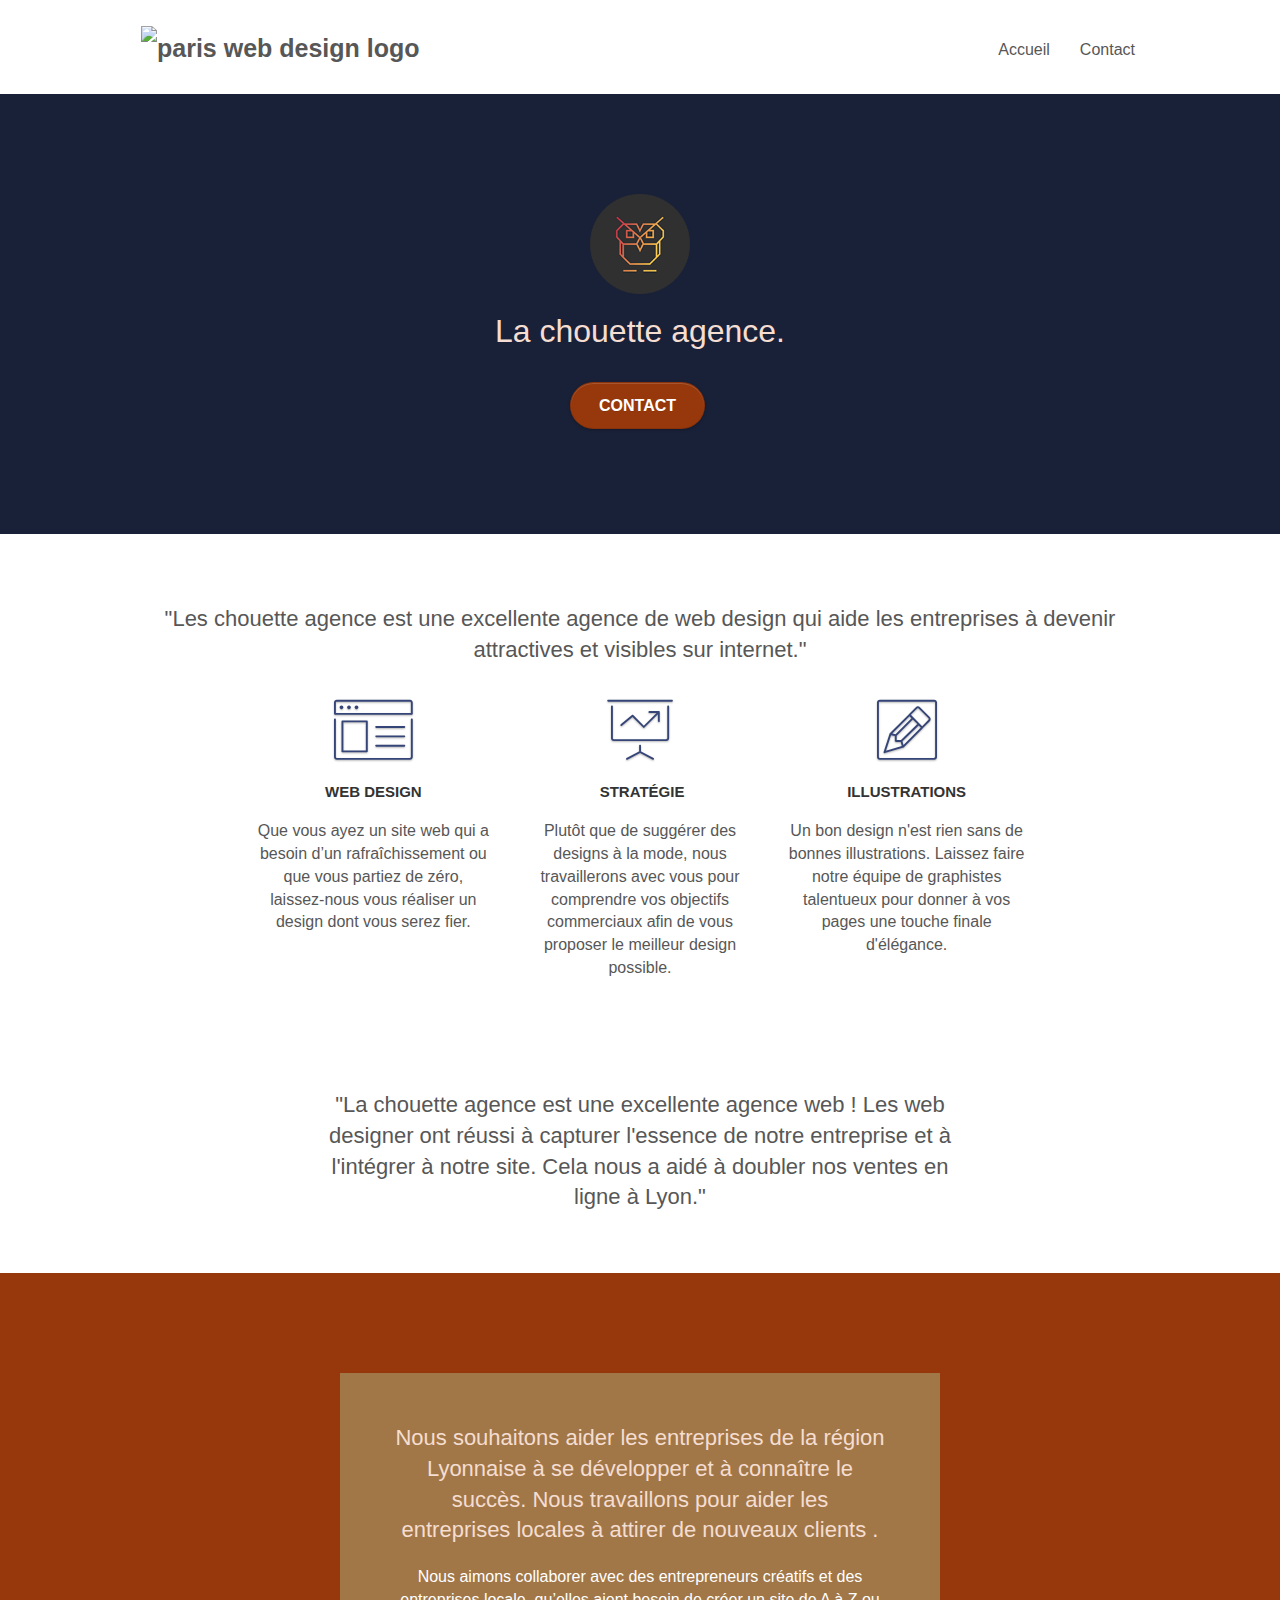
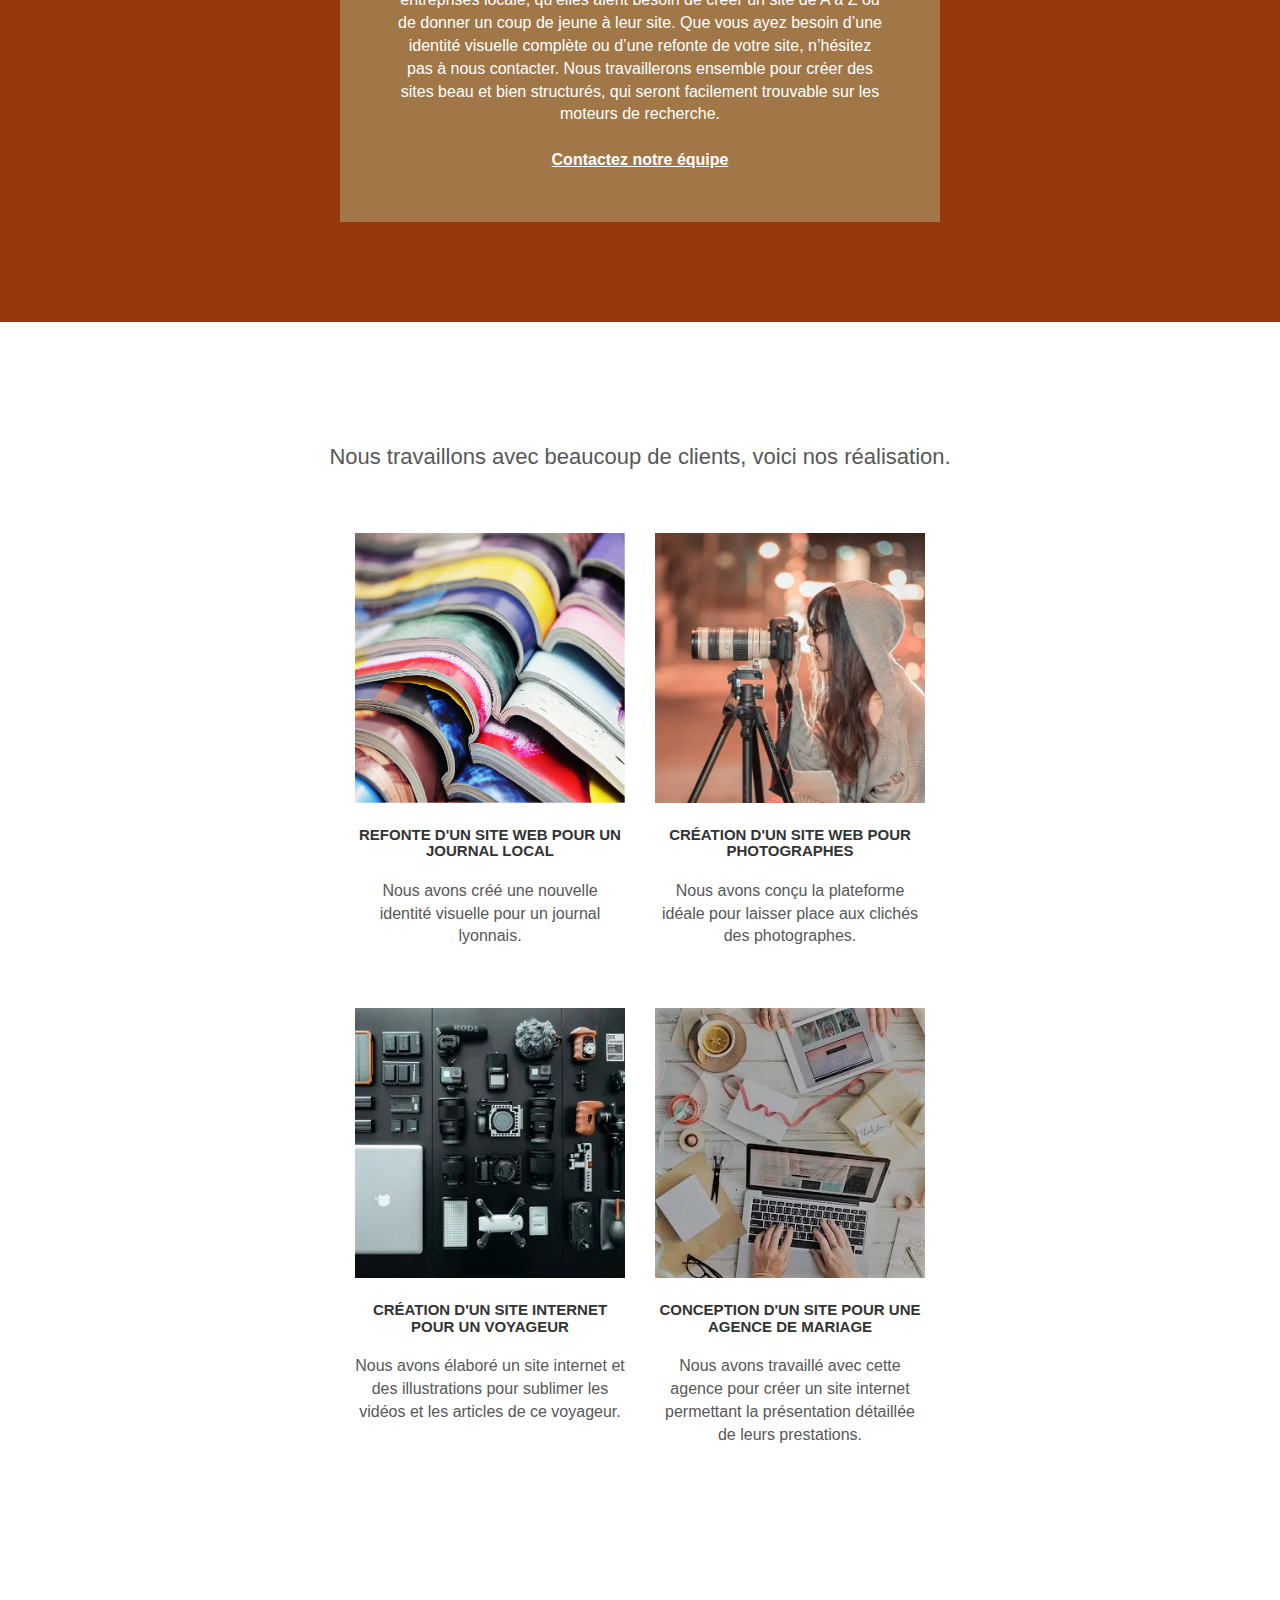
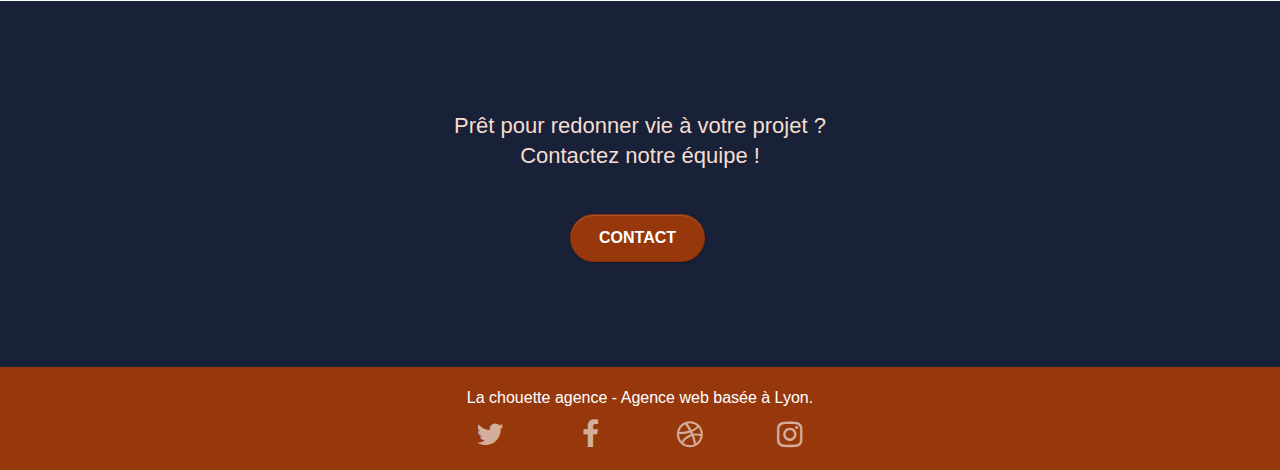
==== commit 2274de35: "Update index.html" ====
--- a/index.html
+++ b/index.html
@@ -33,7 +33,7 @@
 		<nav class="navbar row">
 			<div class="navbar-header">
 				<!-- <div class="keywords" style="color:#cccccc;font-size:16px;">Agence web à paris, stratégie web, web design, illustrations, design de site web, site web, web, internet, site internet, site</div> -->
-				<a class="navbar-brand" href="index.html"><img src="img/la-chouette-agence.png" alt="paris web design logo " height="40" /></a>
+				<a class="navbar-brand" href="index.html"><img src="img/la-chouette-agence.webp" alt="paris web design logo " height="40" /></a>
 				<!-- <div class="keywords" style="color:#cccccc;font-size:16px;">Agence web à paris, stratégie web, web design, illustrations, design de site web, site web, web, internet, site internet, site</div> -->
 				<button id="nav-toggle" type="button" class="ui-navbar-toggle navbar-toggle" data-toggle="collapse" data-target=".navbar-1">
 					<span class="sr-only">Toggle navigation</span><span class="icon-bar"></span><span class="icon-bar"></span><span class="icon-bar"></span>
@@ -157,7 +157,7 @@
 		</div>
 		<div class="row tight-width-whitespace portfolio-row">
 			<div class="col-sm-6">
-				<a href="#" data-lightbox="img/1.jpg" data-gallery-id="gallery-1" data-caption="Refonte d'un site web pour un journal local" data-frame="snapshot-lb"><img src="img/1.jpg" alt=" multi livre coloré" class="img-responsive portfolio-thumb lazyloading" /></a>
+				<a href="#" data-lightbox="img/1.webp" data-gallery-id="gallery-1" data-caption="Refonte d'un site web pour un journal local" data-frame="snapshot-lb"><img src="img/1.webp" alt=" multi livre coloré" class="img-responsive portfolio-thumb lazyloading" /></a>
 				<h3 class="mg-md text-center">
 					Refonte d'un site web pour un journal local
 				</h3>
@@ -166,7 +166,7 @@
 				</p>
 			</div>
 			<div class="col-sm-6">
-				<a href="#" data-lightbox="img/2.jpg" data-gallery-id="gallery-1" data-caption="Création d'un site web pour photographes" data-frame="snapshot-lb"><img src="img/2.jpg" class="img-responsive portfolio-thumb lazyloading" alt="photographes avec un appareil photo" /></a>
+				<a href="#" data-lightbox="img/2.webp" data-gallery-id="gallery-1" data-caption="Création d'un site web pour photographes" data-frame="snapshot-lb"><img src="img/2.webp" class="img-responsive portfolio-thumb lazyloading" alt="photographes avec un appareil photo" /></a>
 				<h3 class="mg-md text-center">
 					Création d'un site web pour photographes
 				</h3>
@@ -177,7 +177,7 @@
 		</div>
 		<div class="row tight-width-whitespace portfolio-row">
 			<div class="col-sm-6">
-				<a href="#" data-lightbox="img/3.jpg" data-gallery-id="gallery-1" data-caption="Création d'un site internet pour un voyageur" data-frame="snapshot-lb"><img src="img/3.jpg" class="img-responsive portfolio-thumb lazyloading" alt="materielle phtographique"/></a>
+				<a href="#" data-lightbox="img/3.webp" data-gallery-id="gallery-1" data-caption="Création d'un site internet pour un voyageur" data-frame="snapshot-lb"><img src="img/3.webp" class="img-responsive portfolio-thumb lazyloading" alt="materielle phtographique"/></a>
 				<h3 class="mg-md text-center">
 					Création d'un site internet pour un voyageur
 				</h3>
@@ -186,7 +186,7 @@
 				</p>
 			</div>
 			<div class="col-sm-6">
-				<a href="#" data-lightbox="img/4.jpg" data-gallery-id="gallery-1" data-caption="Conception d'un site pour une agence de mariage" data-frame="snapshot-lb"><img src="img/4.jpg" class="img-responsive portfolio-thumb lazyloading" alt="photo avec un ordinateur" /></a>
+				<a href="#" data-lightbox="img/4.webp" data-gallery-id="gallery-1" data-caption="Conception d'un site pour une agence de mariage" data-frame="snapshot-lb"><img src="img/4.webp" class="img-responsive portfolio-thumb lazyloading" alt="photo avec un ordinateur" /></a>
 				<h3 class="mg-md text-center">
 					Conception d'un site pour une agence de mariage
 				</h3>
--- a/style.css
+++ b/style.css
@@ -100,7 +100,8 @@
 }
 
 .d-bloc {
-    color: rgba(255, 255, 255, .7);
+    color: #ffffff;
+    <!--color: rgba(255, 255, 255, .7);-->
 }
 
 .d-bloc button:hover {
@@ -335,6 +336,7 @@
 .nav > li a:hover,
 .nav > li a:focus {
     background: transparent;
+    background-color: gray;
 }
 
 .navbar-toggle {
@@ -677,7 +679,7 @@
 }
 
 p {
-    font-size: 11px;
+    font-size: 16px;
 }
 
 .tight-width-whitespace {
@@ -692,7 +694,7 @@
 
 .cta-hero {
     margin-top: 22px;
-    color: #FFFFFF!important;
+    color: #212121!important;
     text-transform: uppercase;
     padding: 12px 28px 12px 28px;
     font-size: 16px;
@@ -736,7 +738,7 @@
 }
 
 .white {
-    color: #FFFFFF!important;
+    color: #ffffff!important;
 }
 
 .portfolio-thumb {
@@ -767,24 +769,24 @@
 }
 
 .bgc-dark-slate-blue {
-    background-color: #364577;
+    background-color: #192138;
 }
 
 .bgc-atomic-tangerine {
-    background-color: #F3976C;
+    background-color: #97380C;
 }
 
 .tc-white {
-    color: #F3976C!important;
+    color: #F5DDD1!important;
 }
 
 .btn-atomic-tangerine {
-    background: #F3976C;
+    background: #97380C;
     color: #FFFFFF!important;
 }
 
 .btn-atomic-tangerine:hover {
-    background: #c27956!important;
+    background: #99380B!important;
     color: #FFFFFF!important;
 }
 
@@ -822,7 +824,7 @@
 }
 
 .bg-presentation {
-    background-image: url("img/image-de-presentation.bmp");
+    background-image: url("img/image-de-presentation.jpg");
 }
 
 @media (max-width: 1024px) {
@@ -1039,4 +1041,4 @@
     .bloc-mob-center-text {
         text-align: center;
     }
-}+}
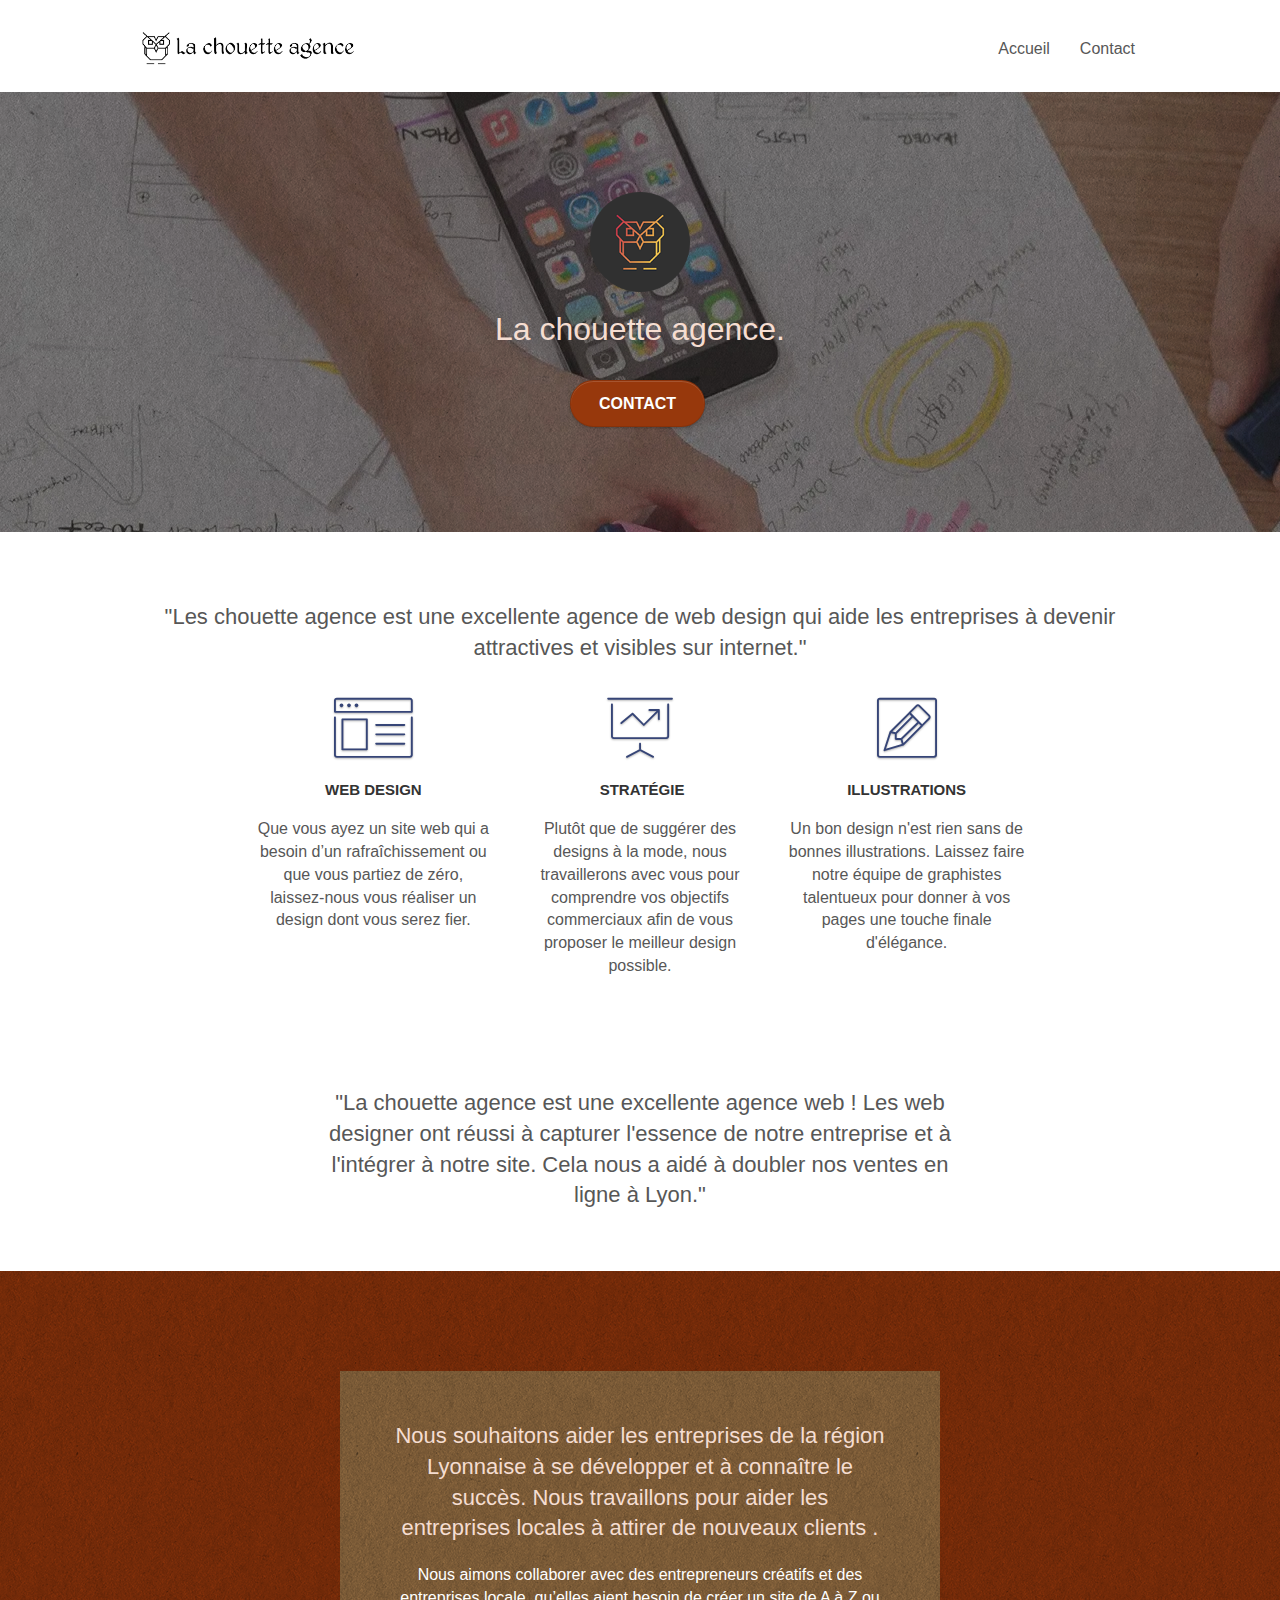
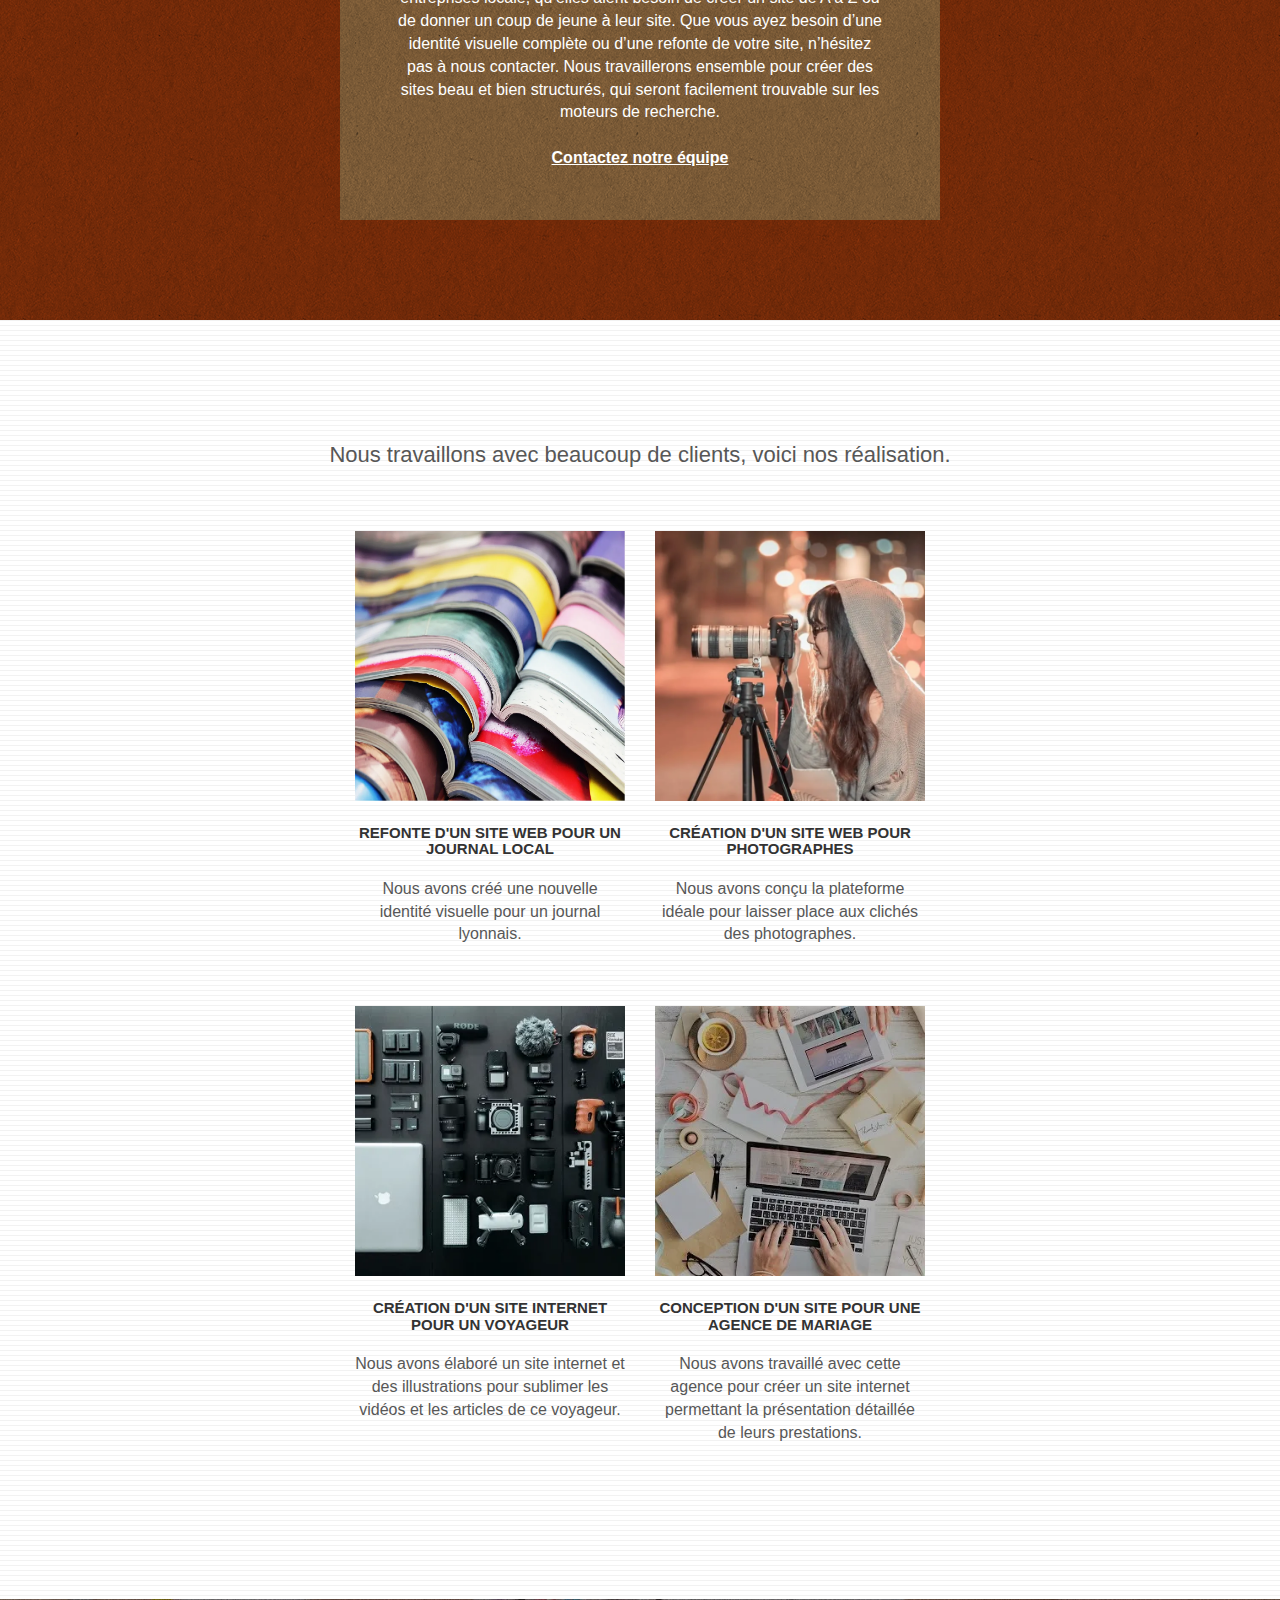
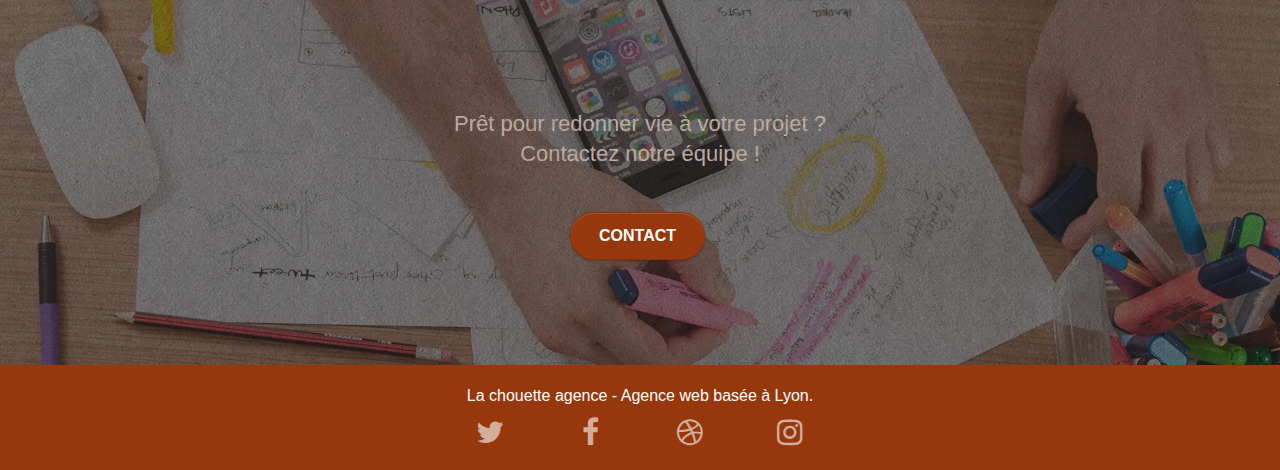
==== commit eb3c49e5: "Update index.html" ====
--- a/index.html
+++ b/index.html
@@ -46,7 +46,7 @@
 					</li>
 					
 					<li>
-						<a href="page2.html">Contact</a>
+						<a href="contact.html">Contact</a>
 					</li>
 				</ul>
 			</div>
@@ -65,7 +65,7 @@
 					La chouette agence.
 				</h1>
 				<div class="text-center">
-					<a href="page2.html" class="btn btn-lg btn-clean btn-rd cta-hero btn-atomic-tangerine" id="cta-hero">Contact</a>
+					<a href="contact.html" class="btn btn-lg btn-clean btn-rd cta-hero btn-atomic-tangerine" id="cta-hero">Contact</a>
 				</div>
 			</div>
 		</div>
@@ -258,7 +258,6 @@
 	<script src="./js/bootstrap.js" defer></script>
 	<script src="./js/blocs.js" defer></script>
 	<script src="./js/jquery.touchSwipe.js" defer></script>
-	<script src="https://cdnjs.cloudflare.com/ajax/libs/lazysizes/4.1.5/lazysizes.min.js" defer></script>
 	<script src="./js/gmaps.js" defer></script>
 
 </body>
--- a/style.css
+++ b/style.css
@@ -5,6 +5,7 @@
     overflow-x: hidden;
     -webkit-font-smoothing: antialiased;
     -moz-osx-font-smoothing: grayscale;
+    font-size:16px!important;
 }
 
 a,
@@ -101,7 +102,6 @@
 
 .d-bloc {
     color: #ffffff;
-    <!--color: rgba(255, 255, 255, .7);-->
 }
 
 .d-bloc button:hover {
@@ -678,9 +678,6 @@
     margin: auto auto auto auto;
 }
 
-p {
-    font-size: 16px;
-}
 
 .tight-width-whitespace {
     max-width: 600px;
@@ -820,11 +817,11 @@
 }
 
 .bg-banniere {
-    background-image: url("img/la-chouette-agence-banniere.jpg");
+    background-image: url("img/la-chouette-agence-banniere.webp");
 }
 
 .bg-presentation {
-    background-image: url("img/image-de-presentation.jpg");
+    background-image: url("img/image-de-presentation.webp");
 }
 
 @media (max-width: 1024px) {
@@ -850,13 +847,13 @@
     }
 }
 
-@media only screen and (min-device-width: 768px) and (max-device-width: 1024px) and (orientation: landscape) {
+@media only screen and (min-width: 768px) and (max-width: 1024px) and (orientation: landscape) {
     .b-parallax {
         background-attachment: scroll;
     }
 }
 
-@media only screen and (min-device-width: 1024px) and (max-device-width: 1366px) and (-webkit-min-device-pixel-ratio: 1.5) {
+@media only screen and (min-width: 1024px) and (max-width: 1366px) and (-webkit-min-device-pixel-ratio: 1.5) {
     .b-parallax {
         background-attachment: scroll;
     }
@@ -874,10 +871,6 @@
         overflow-x: hidden;
         position: relative;
     }
-    .bloc {
-        padding-left: constant(safe-area-inset-left);
-        padding-right: constant(safe-area-inset-right);
-    }
     .bloc-group,
     .bloc-group .bloc {
         display: block;
@@ -886,8 +879,6 @@
     .bloc-fill-screen .fill-bloc-top-edge,
     .bloc-fill-screen .fill-bloc-bottom-edge {
         padding: 0 20px;
-        padding-left: constant(safe-area-inset-left);
-        padding-right: constant(safe-area-inset-right);
     }
 }
 
